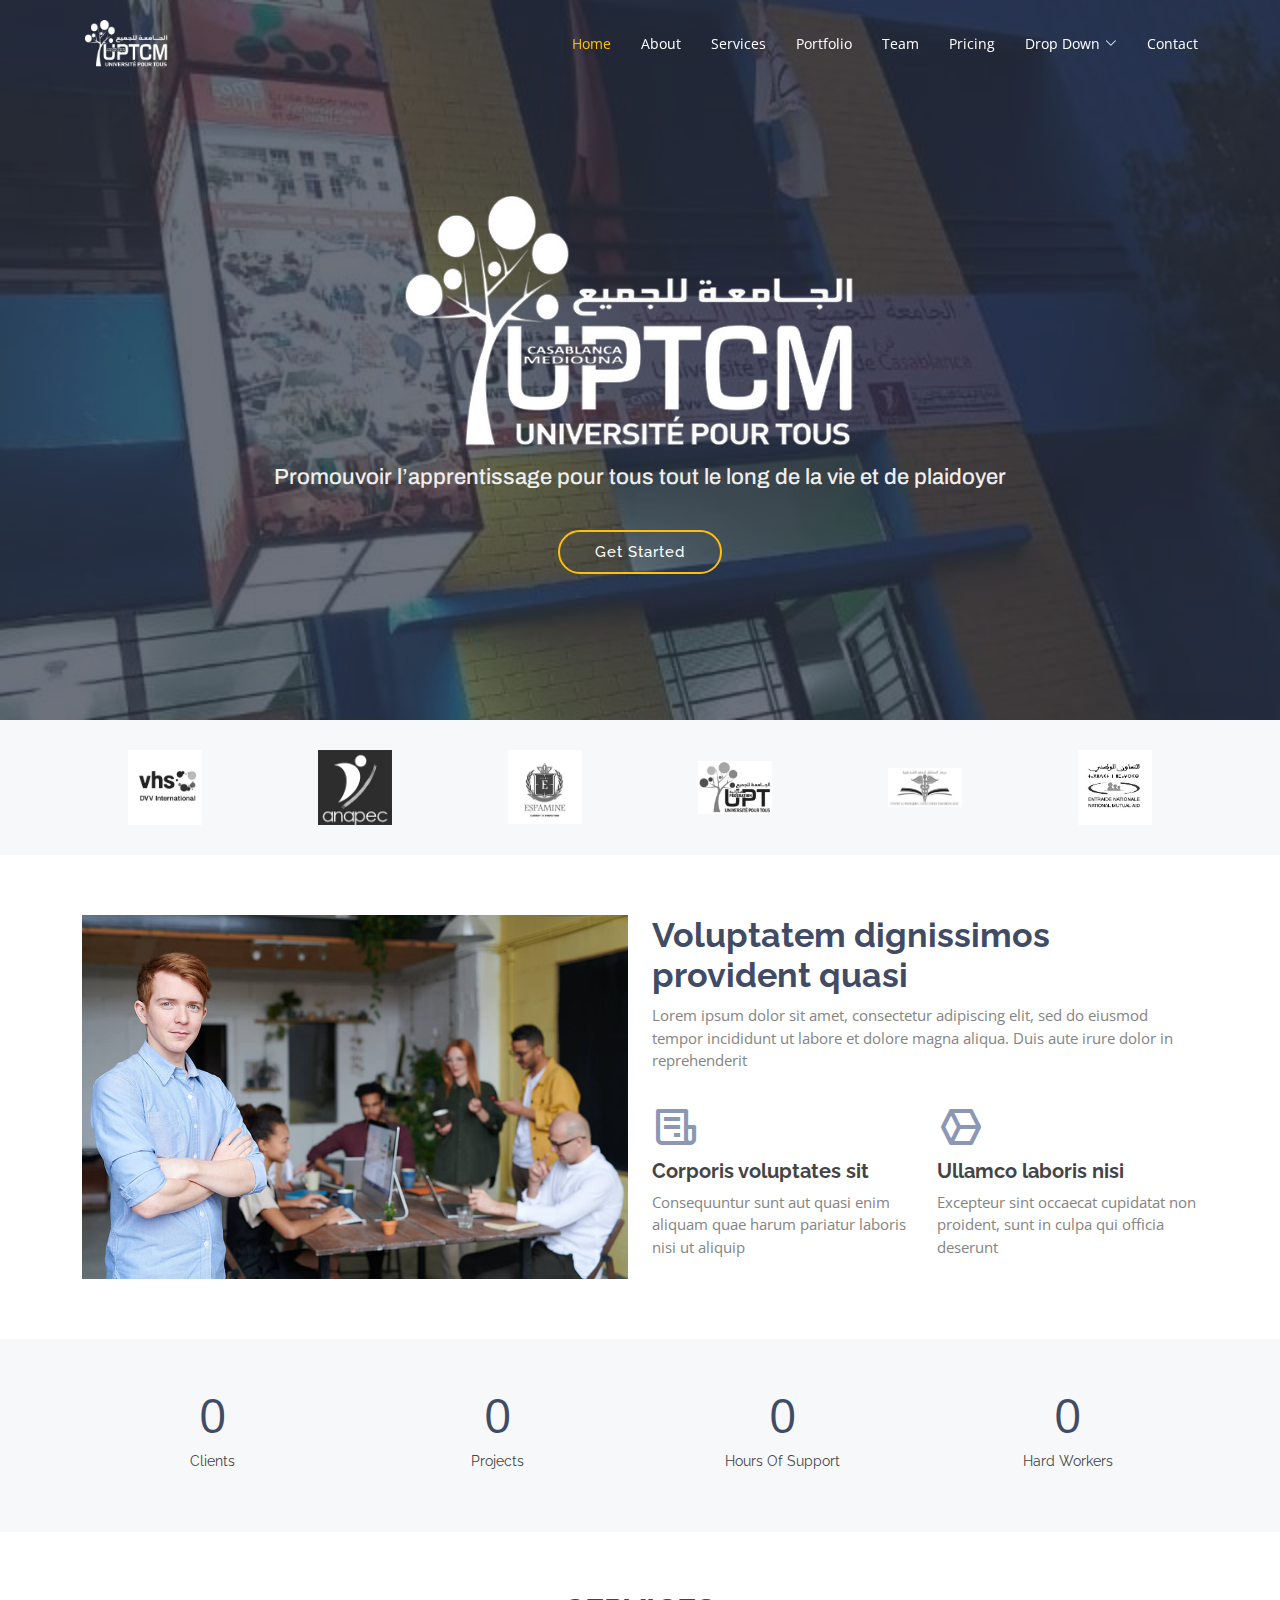
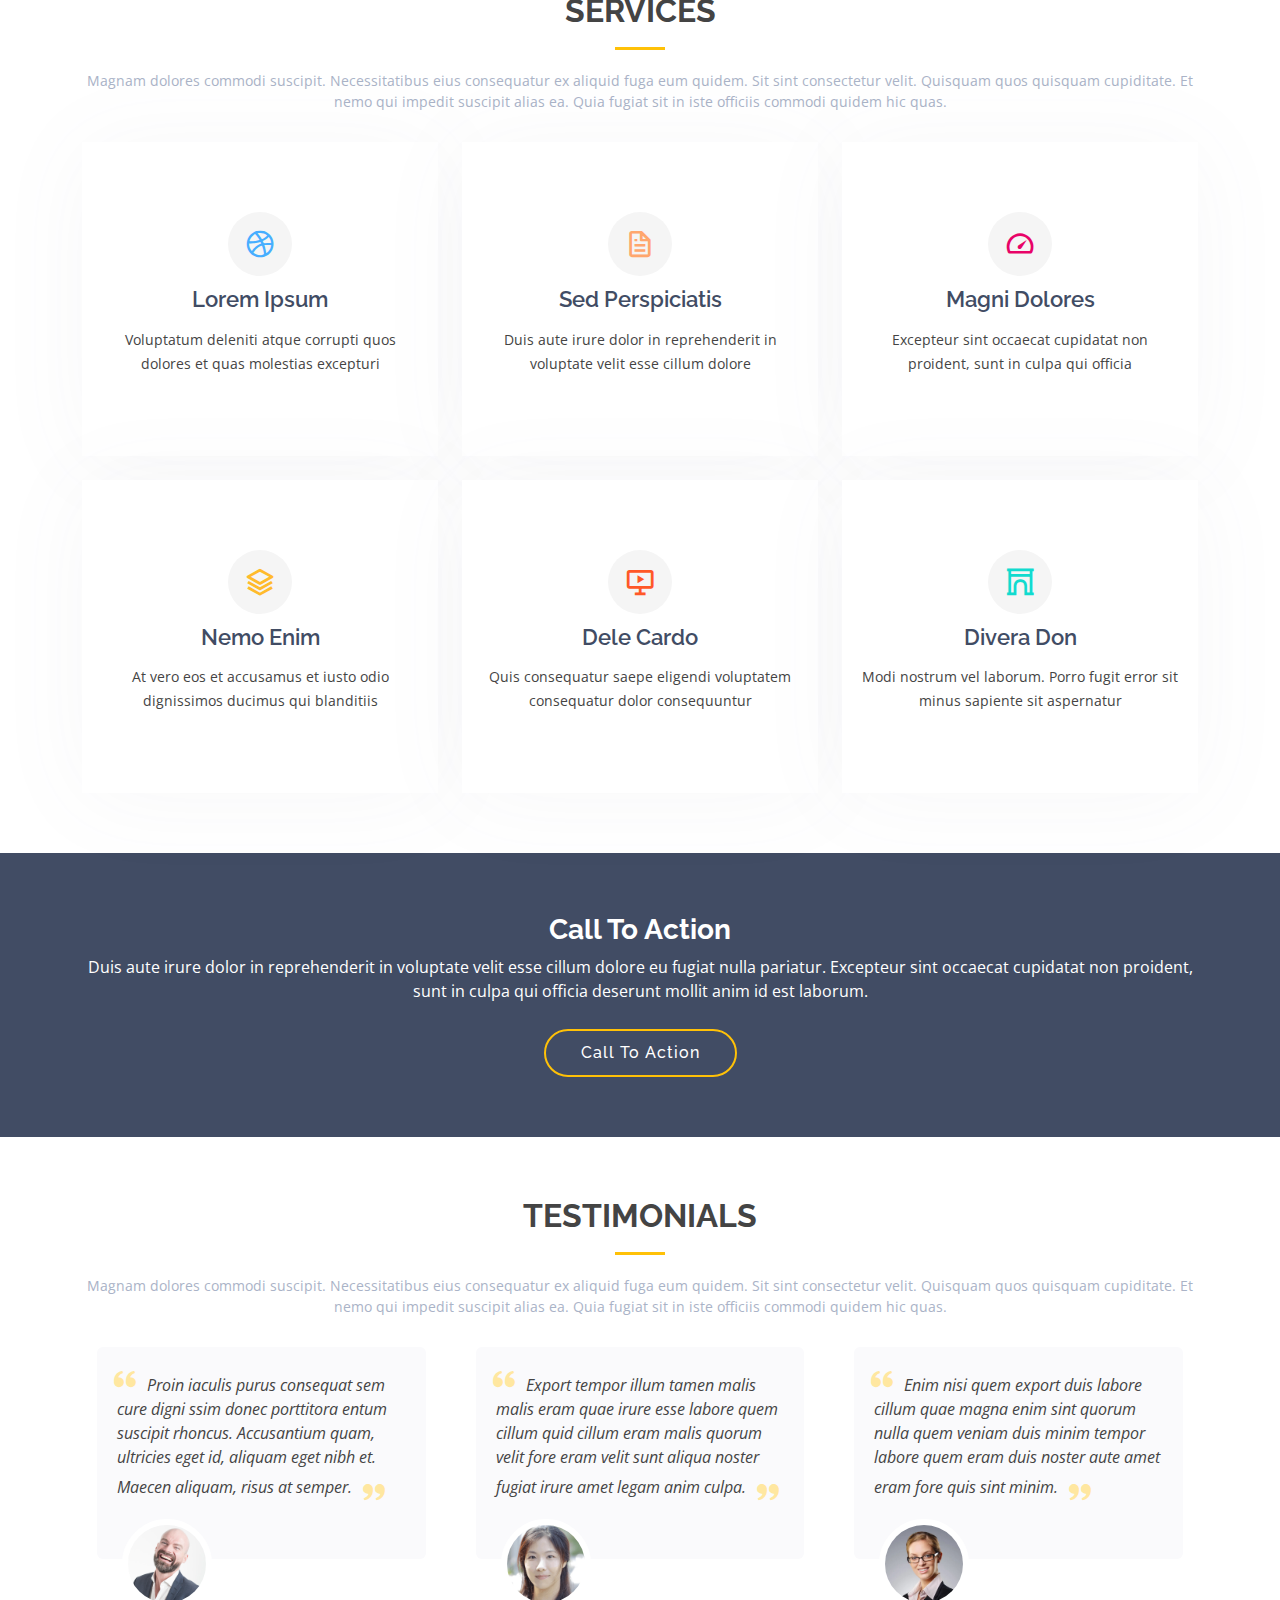
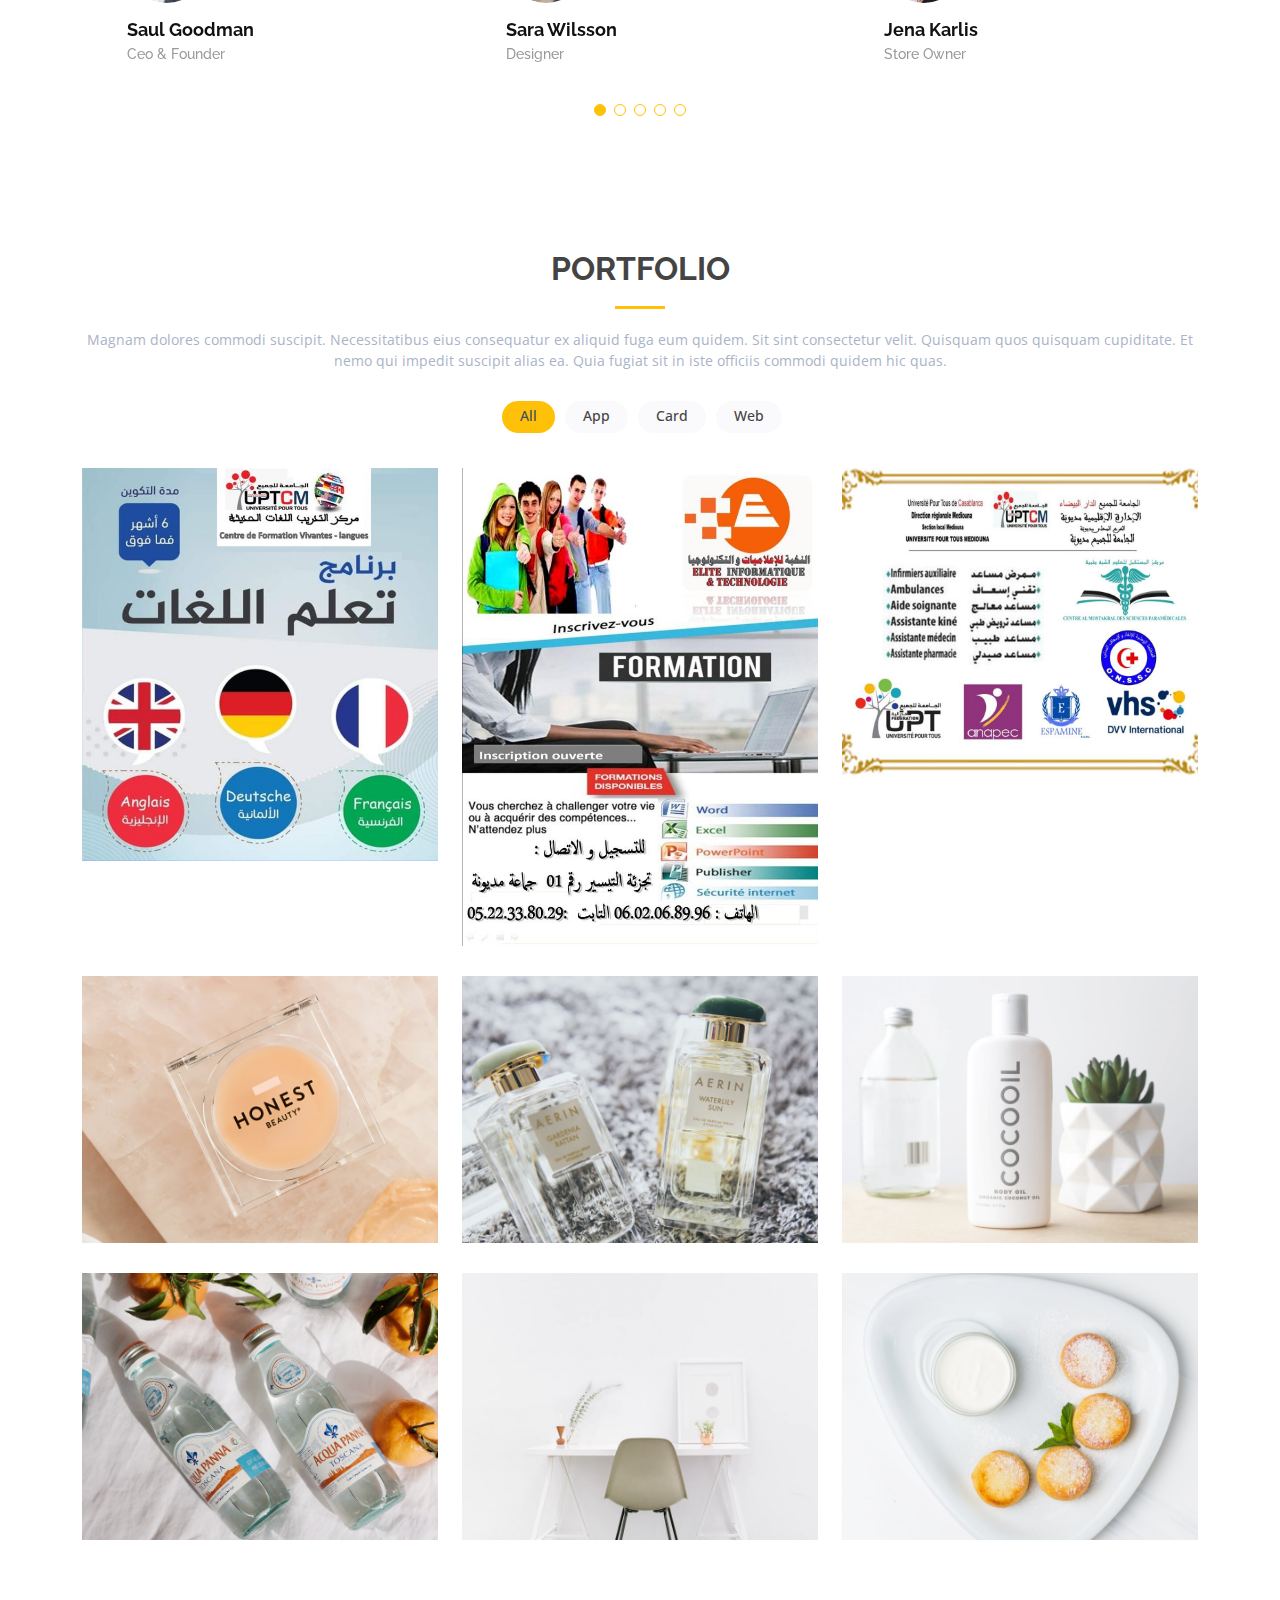
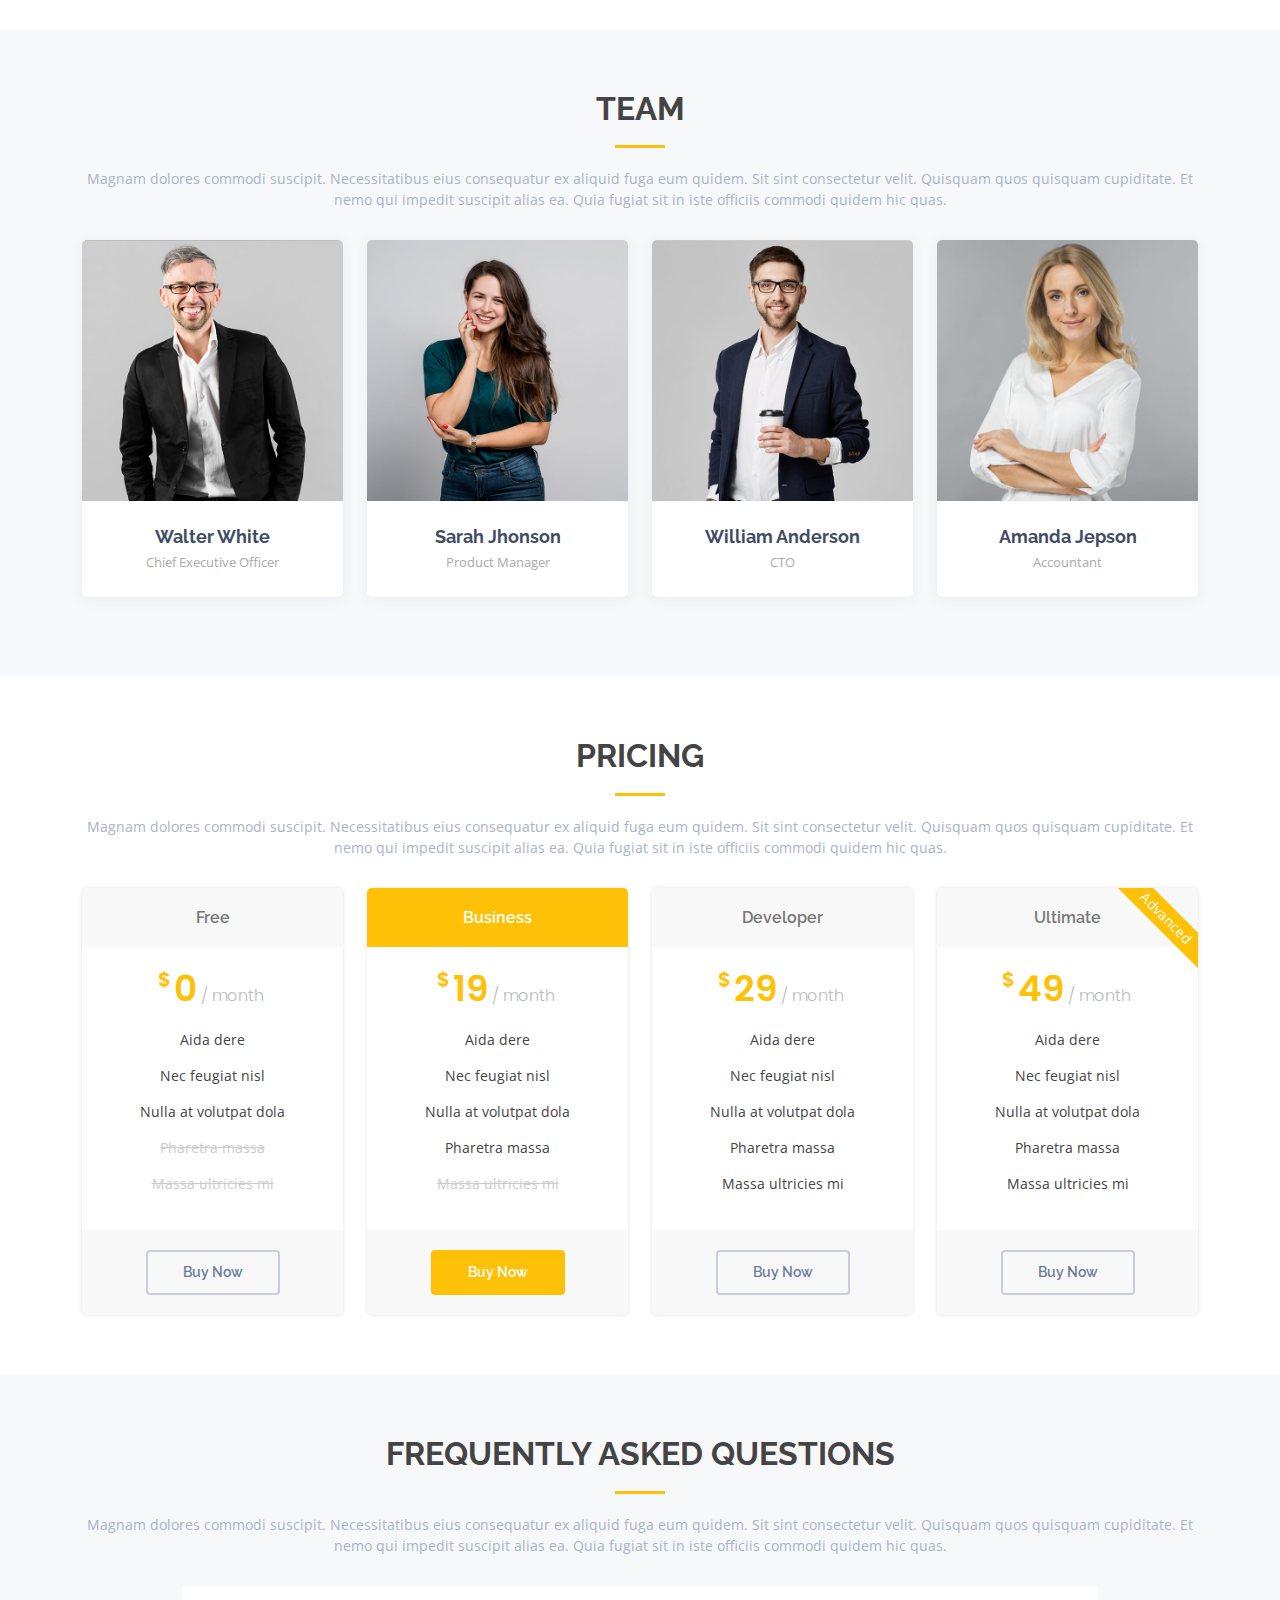
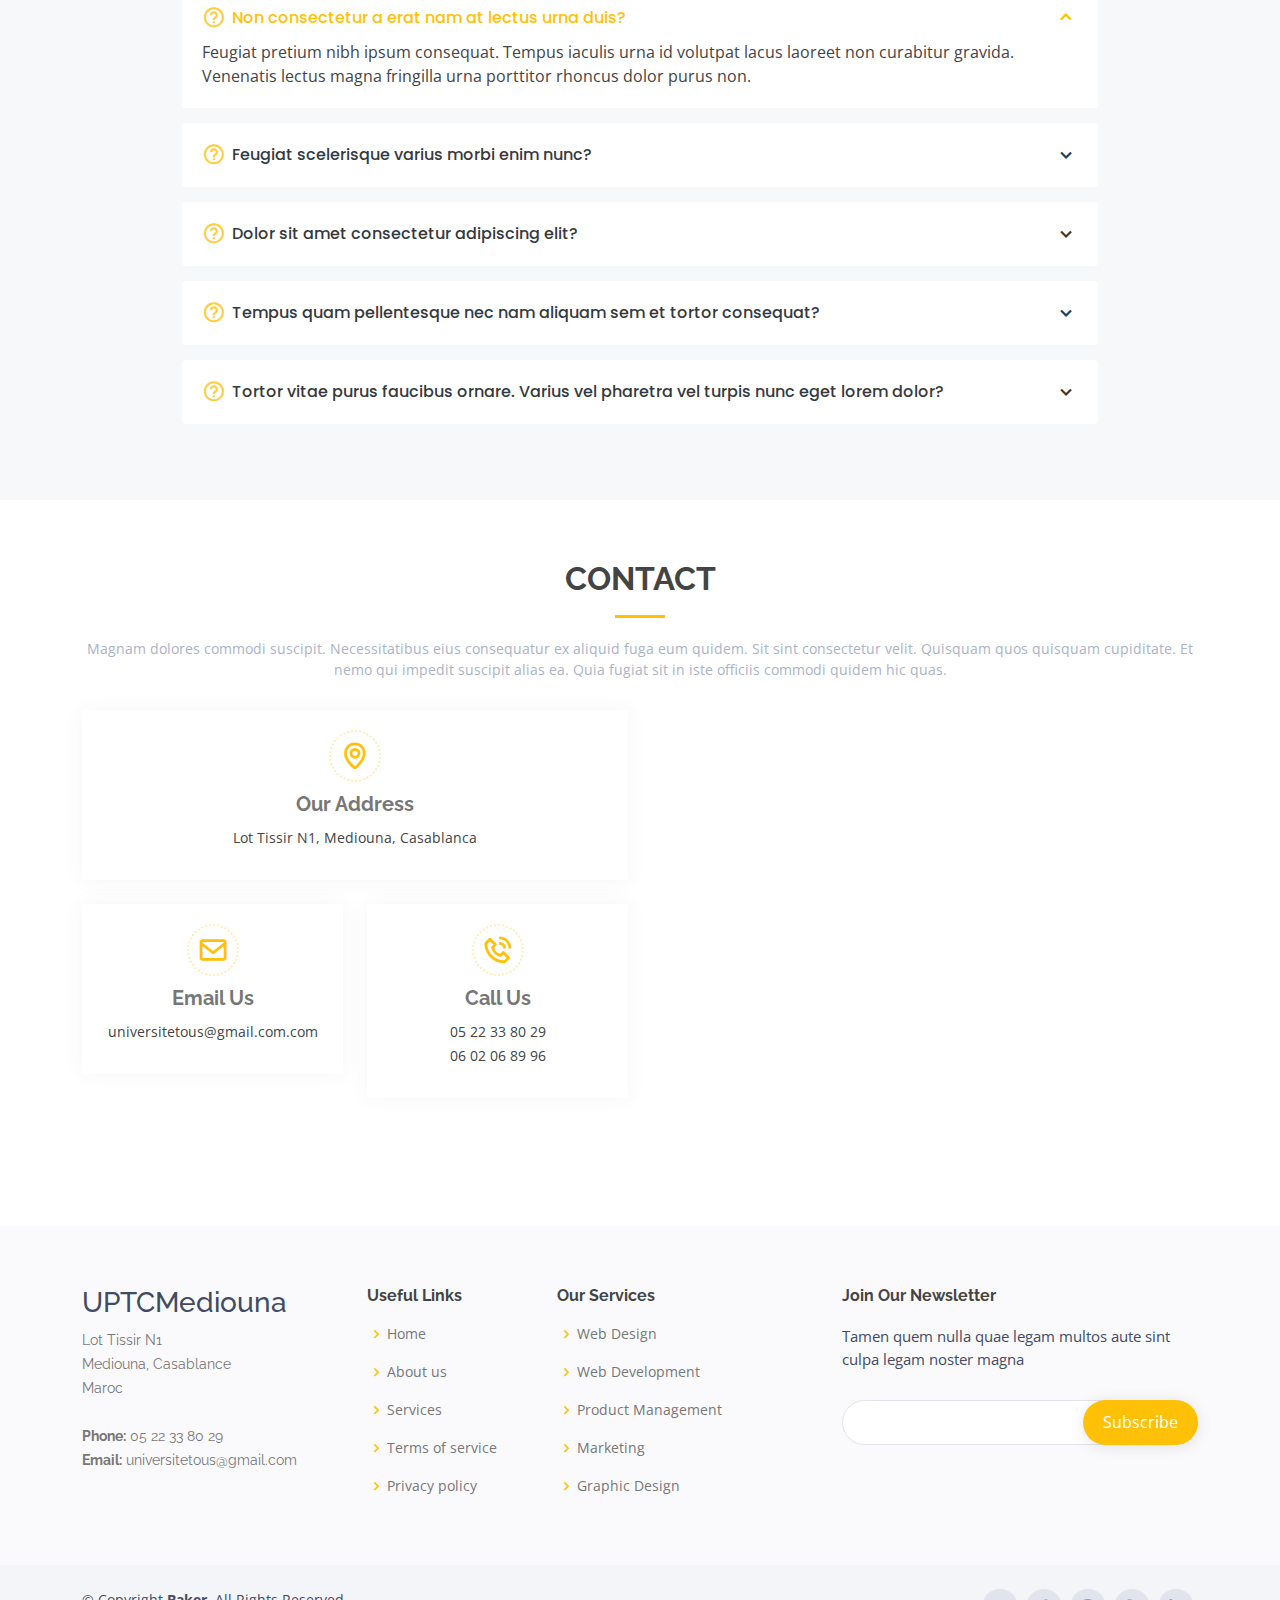
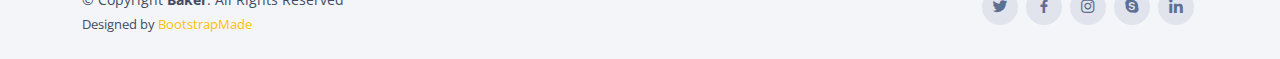
==== index.html @ cfd89646 "first commit" ====
<!DOCTYPE html>
<html lang="en">

<head>
  <meta charset="utf-8">
  <meta content="width=device-width, initial-scale=1.0" name="viewport">

  <title>Baker Bootstrap Template - Index</title>
  <meta content="" name="description">
  <meta content="" name="keywords">

  <!-- Favicons -->
  <link href="assets/img/favicon.png" rel="icon">
  <link href="assets/img/apple-touch-icon.png" rel="apple-touch-icon">

  <!-- Google Fonts -->
  <link href="https://fonts.googleapis.com/css?family=Open+Sans:300,300i,400,400i,600,600i,700,700i|Raleway:300,300i,400,400i,500,500i,600,600i,700,700i|Poppins:300,300i,400,400i,500,500i,600,600i,700,700i" rel="stylesheet">
  <link rel="preconnect" href="https://fonts.googleapis.com">
  <link rel="preconnect" href="https://fonts.gstatic.com" crossorigin>
  <link href="https://fonts.googleapis.com/css2?family=Archivo:ital,wght@0,100..900;1,100..900&family=Bruno+Ace&family=Cairo:wght@200..1000&display=swap" rel="stylesheet">
  <!-- Vendor CSS Files -->
  <link href="assets/vendor/bootstrap/css/bootstrap.min.css" rel="stylesheet">
  <link href="assets/vendor/bootstrap-icons/bootstrap-icons.css" rel="stylesheet">
  <link href="assets/vendor/boxicons/css/boxicons.min.css" rel="stylesheet">
  <link href="assets/vendor/glightbox/css/glightbox.min.css" rel="stylesheet">
  <link href="assets/vendor/swiper/swiper-bundle.min.css" rel="stylesheet">

  <!-- Template Main CSS File -->
  <link href="assets/css/style.css" rel="stylesheet">

  <!-- =======================================================
  * Template Name: Baker
  * Template URL: https://bootstrapmade.com/baker-free-onepage-bootstrap-theme/
  * Updated: Mar 17 2024 with Bootstrap v5.3.3
  * Author: BootstrapMade.com
  * License: https://bootstrapmade.com/license/
  ======================================================== -->
</head>

<body>

  <!-- ======= Header ======= -->
  <header id="header" class="fixed-top header-transparent">
    <div class="container d-flex align-items-center justify-content-between">

      <a class="" href="index.html"><img class="logo1" src="assets/img/uptclogo2.png" alt=""></a>
      <!-- Uncomment below if you prefer to use an image logo -->
      <!-- <a href="index.html" class="logo"><img src="assets/img/logo.png" alt="" class="img-fluid"></a>-->

      <nav id="navbar" class="navbar">
        <ul>
          <li><a class="nav-link scrollto active" href="#hero">Home</a></li>
          <li><a class="nav-link scrollto" href="#about">About</a></li>
          <li><a class="nav-link scrollto" href="#services">Services</a></li>
          <li><a class="nav-link scrollto " href="#portfolio">Portfolio</a></li>
          <li><a class="nav-link scrollto" href="#team">Team</a></li>
          <li><a class="nav-link scrollto" href="#pricing">Pricing</a></li>
          <li class="dropdown"><a href="#"><span>Drop Down</span> <i class="bi bi-chevron-down"></i></a>
            <ul>
              <li><a href="#">Drop Down 1</a></li>
              <li class="dropdown"><a href="#"><span>Deep Drop Down</span> <i class="bi bi-chevron-right"></i></a>
                <ul>
                  <li><a href="#">Deep Drop Down 1</a></li>
                  <li><a href="#">Deep Drop Down 2</a></li>
                  <li><a href="#">Deep Drop Down 3</a></li>
                  <li><a href="#">Deep Drop Down 4</a></li>
                  <li><a href="#">Deep Drop Down 5</a></li>
                </ul>
              </li>
              <li><a href="#">Drop Down 2</a></li>
              <li><a href="#">Drop Down 3</a></li>
              <li><a href="#">Drop Down 4</a></li>
            </ul>
          </li>
          <li><a class="nav-link scrollto" href="#contact">Contact</a></li>
        </ul>
        <i class="bi bi-list mobile-nav-toggle"></i>
      </nav><!-- .navbar -->

    </div>
  </header><!-- End Header -->

  <!-- ======= Hero Section ======= -->
  <section id="hero" class="d-flex align-items-center justify-content-center">
    <div class="container position-relative">
      <!-- <h1>Université pour tous Casablanca-Mediouna</h1> -->
      <img class="logo2" src="assets/img/uptclogo2.png" alt="">
      <h2>Promouvoir l’apprentissage pour tous tout le long de la vie et de plaidoyer</h2>
      <a href="#about" class="btn-get-started scrollto">Get Started</a>
    </div>
  </section><!-- End Hero -->

  <main id="main">

    <!-- ======= Clients Section ======= -->
    <section id="clients" class="clients section-bg">
      <div class="container">

        <div class="row">

          <div class="col-lg-2 col-md-4 col-6 d-flex align-items-center justify-content-center">
            <img src="assets/img/client1.jpeg" class="img-fluid" alt="">
          </div>

          <div class="col-lg-2 col-md-4 col-6 d-flex align-items-center justify-content-center">
            <img src="assets/img/anapecpng.png" class="img-fluid" alt="">
          </div>

          <div class="col-lg-2 col-md-4 col-6 d-flex align-items-center justify-content-center">
            <img src="assets/img/espamine.jpg" class="img-fluid" alt="">
          </div>

          <div class="col-lg-2 col-md-4 col-6 d-flex align-items-center justify-content-center">
            <img src="assets/img/upt.png" class="img-fluid" alt="">
          </div>

          <div class="col-lg-2 col-md-4 col-6 d-flex align-items-center justify-content-center">
            <img src="assets/img/ecole.png" class="img-fluid" alt="">
          </div>

          <div class="col-lg-2 col-md-4 col-6 d-flex align-items-center justify-content-center">
            <img src="assets/img/entraide.jpeg" class="img-fluid" alt="">
          </div>

        </div>

      </div>
    </section><!-- End Clients Section -->

    <!-- ======= About Section ======= -->
    <section id="about" class="about">
      <div class="container">

        <div class="row">
          <div class="col-lg-6">
            <img src="assets/img/about.jpg" class="img-fluid" alt="">
          </div>
          <div class="col-lg-6 pt-4 pt-lg-0">
            <h3>Voluptatem dignissimos provident quasi</h3>
            <p>
              Lorem ipsum dolor sit amet, consectetur adipiscing elit, sed do eiusmod tempor incididunt ut labore et dolore magna aliqua. Duis aute irure dolor in reprehenderit
            </p>
            <div class="row">
              <div class="col-md-6">
                <i class="bx bx-receipt"></i>
                <h4>Corporis voluptates sit</h4>
                <p>Consequuntur sunt aut quasi enim aliquam quae harum pariatur laboris nisi ut aliquip</p>
              </div>
              <div class="col-md-6">
                <i class="bx bx-cube-alt"></i>
                <h4>Ullamco laboris nisi</h4>
                <p>Excepteur sint occaecat cupidatat non proident, sunt in culpa qui officia deserunt</p>
              </div>
            </div>
          </div>
        </div>

      </div>
    </section><!-- End About Section -->

    <!-- ======= Counts Section ======= -->
    <section id="counts" class="counts section-bg">
      <div class="container">

        <div class="row counters">

          <div class="col-lg-3 col-6 text-center">
            <span data-purecounter-start="0" data-purecounter-end="232" data-purecounter-duration="1" class="purecounter"></span>
            <p>Clients</p>
          </div>

          <div class="col-lg-3 col-6 text-center">
            <span data-purecounter-start="0" data-purecounter-end="521" data-purecounter-duration="1" class="purecounter"></span>
            <p>Projects</p>
          </div>

          <div class="col-lg-3 col-6 text-center">
            <span data-purecounter-start="0" data-purecounter-end="1463" data-purecounter-duration="1" class="purecounter"></span>
            <p>Hours Of Support</p>
          </div>

          <div class="col-lg-3 col-6 text-center">
            <span data-purecounter-start="0" data-purecounter-end="15" data-purecounter-duration="1" class="purecounter"></span>
            <p>Hard Workers</p>
          </div>

        </div>

      </div>
    </section><!-- End Counts Section -->

    <!-- ======= Services Section ======= -->
    <section id="services" class="services">
      <div class="container">

        <div class="section-title">
          <h2>Services</h2>
          <p>Magnam dolores commodi suscipit. Necessitatibus eius consequatur ex aliquid fuga eum quidem. Sit sint consectetur velit. Quisquam quos quisquam cupiditate. Et nemo qui impedit suscipit alias ea. Quia fugiat sit in iste officiis commodi quidem hic quas.</p>
        </div>

        <div class="row">

          <div class="col-lg-4 col-md-6 d-flex align-items-stretch" data-aos="zoom-in" data-aos-delay="100">
            <div class="icon-box iconbox-blue">
              <div class="icon">
                <i class="bx bxl-dribbble"></i>
              </div>
              <h4><a href="">Lorem Ipsum</a></h4>
              <p>Voluptatum deleniti atque corrupti quos dolores et quas molestias excepturi</p>
            </div>
          </div>

          <div class="col-lg-4 col-md-6 d-flex align-items-stretch mt-4 mt-md-0" data-aos="zoom-in" data-aos-delay="200">
            <div class="icon-box iconbox-orange ">
              <div class="icon">
                <i class="bx bx-file"></i>
              </div>
              <h4><a href="">Sed Perspiciatis</a></h4>
              <p>Duis aute irure dolor in reprehenderit in voluptate velit esse cillum dolore</p>
            </div>
          </div>

          <div class="col-lg-4 col-md-6 d-flex align-items-stretch mt-4 mt-lg-0" data-aos="zoom-in" data-aos-delay="300">
            <div class="icon-box iconbox-pink">
              <div class="icon">
                <i class="bx bx-tachometer"></i>
              </div>
              <h4><a href="">Magni Dolores</a></h4>
              <p>Excepteur sint occaecat cupidatat non proident, sunt in culpa qui officia</p>
            </div>
          </div>

          <div class="col-lg-4 col-md-6 d-flex align-items-stretch mt-4" data-aos="zoom-in" data-aos-delay="100">
            <div class="icon-box iconbox-yellow">
              <div class="icon">
                <i class="bx bx-layer"></i>
              </div>
              <h4><a href="">Nemo Enim</a></h4>
              <p>At vero eos et accusamus et iusto odio dignissimos ducimus qui blanditiis</p>
            </div>
          </div>

          <div class="col-lg-4 col-md-6 d-flex align-items-stretch mt-4" data-aos="zoom-in" data-aos-delay="200">
            <div class="icon-box iconbox-red">
              <div class="icon">
                <i class="bx bx-slideshow"></i>
              </div>
              <h4><a href="">Dele Cardo</a></h4>
              <p>Quis consequatur saepe eligendi voluptatem consequatur dolor consequuntur</p>
            </div>
          </div>

          <div class="col-lg-4 col-md-6 d-flex align-items-stretch mt-4" data-aos="zoom-in" data-aos-delay="300">
            <div class="icon-box iconbox-teal">
              <div class="icon">
                <i class="bx bx-arch"></i>
              </div>
              <h4><a href="">Divera Don</a></h4>
              <p>Modi nostrum vel laborum. Porro fugit error sit minus sapiente sit aspernatur</p>
            </div>
          </div>

        </div>

      </div>
    </section><!-- End Services Section -->

    <!-- ======= Cta Section ======= -->
    <section id="cta" class="cta">
      <div class="container">

        <div class="text-center">
          <h3>Call To Action</h3>
          <p> Duis aute irure dolor in reprehenderit in voluptate velit esse cillum dolore eu fugiat nulla pariatur. Excepteur sint occaecat cupidatat non proident, sunt in culpa qui officia deserunt mollit anim id est laborum.</p>
          <a class="cta-btn" href="#">Call To Action</a>
        </div>

      </div>
    </section><!-- End Cta Section -->

    <!-- ======= Testimonials Section ======= -->
    <section id="testimonials" class="testimonials">
      <div class="container">

        <div class="section-title">
          <h2>Testimonials</h2>
          <p>Magnam dolores commodi suscipit. Necessitatibus eius consequatur ex aliquid fuga eum quidem. Sit sint consectetur velit. Quisquam quos quisquam cupiditate. Et nemo qui impedit suscipit alias ea. Quia fugiat sit in iste officiis commodi quidem hic quas.</p>
        </div>

        <div class="testimonials-slider swiper" data-aos="fade-up" data-aos-delay="100">
          <div class="swiper-wrapper">

            <div class="swiper-slide">
              <div class="testimonial-item">
                <p>
                  <i class="bx bxs-quote-alt-left quote-icon-left"></i>
                  Proin iaculis purus consequat sem cure digni ssim donec porttitora entum suscipit rhoncus. Accusantium quam, ultricies eget id, aliquam eget nibh et. Maecen aliquam, risus at semper.
                  <i class="bx bxs-quote-alt-right quote-icon-right"></i>
                </p>
                <img src="assets/img/testimonials/testimonials-1.jpg" class="testimonial-img" alt="">
                <h3>Saul Goodman</h3>
                <h4>Ceo &amp; Founder</h4>
              </div>
            </div><!-- End testimonial item -->

            <div class="swiper-slide">
              <div class="testimonial-item">
                <p>
                  <i class="bx bxs-quote-alt-left quote-icon-left"></i>
                  Export tempor illum tamen malis malis eram quae irure esse labore quem cillum quid cillum eram malis quorum velit fore eram velit sunt aliqua noster fugiat irure amet legam anim culpa.
                  <i class="bx bxs-quote-alt-right quote-icon-right"></i>
                </p>
                <img src="assets/img/testimonials/testimonials-2.jpg" class="testimonial-img" alt="">
                <h3>Sara Wilsson</h3>
                <h4>Designer</h4>
              </div>
            </div><!-- End testimonial item -->

            <div class="swiper-slide">
              <div class="testimonial-item">
                <p>
                  <i class="bx bxs-quote-alt-left quote-icon-left"></i>
                  Enim nisi quem export duis labore cillum quae magna enim sint quorum nulla quem veniam duis minim tempor labore quem eram duis noster aute amet eram fore quis sint minim.
                  <i class="bx bxs-quote-alt-right quote-icon-right"></i>
                </p>
                <img src="assets/img/testimonials/testimonials-3.jpg" class="testimonial-img" alt="">
                <h3>Jena Karlis</h3>
                <h4>Store Owner</h4>
              </div>
            </div><!-- End testimonial item -->

            <div class="swiper-slide">
              <div class="testimonial-item">
                <p>
                  <i class="bx bxs-quote-alt-left quote-icon-left"></i>
                  Fugiat enim eram quae cillum dolore dolor amet nulla culpa multos export minim fugiat minim velit minim dolor enim duis veniam ipsum anim magna sunt elit fore quem dolore labore illum veniam.
                  <i class="bx bxs-quote-alt-right quote-icon-right"></i>
                </p>
                <img src="assets/img/testimonials/testimonials-4.jpg" class="testimonial-img" alt="">
                <h3>Matt Brandon</h3>
                <h4>Freelancer</h4>
              </div>
            </div><!-- End testimonial item -->

            <div class="swiper-slide">
              <div class="testimonial-item">
                <p>
                  <i class="bx bxs-quote-alt-left quote-icon-left"></i>
                  Quis quorum aliqua sint quem legam fore sunt eram irure aliqua veniam tempor noster veniam enim culpa labore duis sunt culpa nulla illum cillum fugiat legam esse veniam culpa fore nisi cillum quid.
                  <i class="bx bxs-quote-alt-right quote-icon-right"></i>
                </p>
                <img src="assets/img/testimonials/testimonials-5.jpg" class="testimonial-img" alt="">
                <h3>John Larson</h3>
                <h4>Entrepreneur</h4>
              </div>
            </div><!-- End testimonial item -->

          </div>
          <div class="swiper-pagination"></div>
        </div>

      </div>
    </section><!-- End Testimonials Section -->

    <!-- ======= Portfolio Section ======= -->
    <section id="portfolio" class="portfolio">
      <div class="container">

        <div class="section-title">
          <h2>Portfolio</h2>
          <p>Magnam dolores commodi suscipit. Necessitatibus eius consequatur ex aliquid fuga eum quidem. Sit sint consectetur velit. Quisquam quos quisquam cupiditate. Et nemo qui impedit suscipit alias ea. Quia fugiat sit in iste officiis commodi quidem hic quas.</p>
        </div>

        <div class="row">
          <div class="col-lg-12 d-flex justify-content-center">
            <ul id="portfolio-flters">
              <li data-filter="*" class="filter-active">All</li>
              <li data-filter=".filter-app">App</li>
              <li data-filter=".filter-card">Card</li>
              <li data-filter=".filter-web">Web</li>
            </ul>
          </div>
        </div>

        <div class="row portfolio-container">

          <div class="col-lg-4 col-md-6 portfolio-item filter-app">
            <img src="assets/img/langues.jpg" class="img-fluid" alt="">
            <div class="portfolio-info">
              <h4>برنامج تعلم اللغات</h4>
              <p>برنامج تعلم اللغات</p>
              <a href="assets/img/langues.jpg" data-gallery="portfolioGallery" class="portfolio-lightbox preview-link" title="App 1"><i class="bx bx-plus"></i></a>
              <a href="portfolio-details.html" data-gallery="portfolioDetailsGallery" data-glightbox="type: external" class="portfolio-details-lightbox details-link" title="Portfolio Details"><i class="bx bx-link"></i></a>
            </div>
          </div>

          <div class="col-lg-4 col-md-6 portfolio-item filter-web">
            <img src="assets/img/info.jpg" class="img-fluid" alt="">
            <div class="portfolio-info">
              <h4>FORMATION EN BUREATIQUE</h4>
              <p>FORMATION EN BUREATIQUE</p>
              <a href="assets/img/info.jpg" data-gallery="portfolioGallery" class="portfolio-lightbox preview-link" title="Web 3"><i class="bx bx-plus"></i></a>
              <a href="portfolio-details.html" data-gallery="portfolioDetailsGallery" data-glightbox="type: external" class="portfolio-details-lightbox details-link" title="Portfolio Details"><i class="bx bx-link"></i></a>
            </div>
          </div>

          <div class="col-lg-4 col-md-6 portfolio-item filter-app">
            <img src="assets/img/sante.jpg" class="img-fluid" alt="">
            <div class="portfolio-info">
              <h4>دورات في مهن الصحة</h4>
              <p>دورات في مهن الصحة</p>
              <a href="assets/img/sante.jpg" data-gallery="portfolioGallery" class="portfolio-lightbox preview-link" title="App 2"><i class="bx bx-plus"></i></a>
              <a href="portfolio-details.html" data-gallery="portfolioDetailsGallery" data-glightbox="type: external" class="portfolio-details-lightbox details-link" title="Portfolio Details"><i class="bx bx-link"></i></a>
            </div>
          </div>

          <div class="col-lg-4 col-md-6 portfolio-item filter-card">
            <img src="assets/img/portfolio/portfolio-4.jpg" class="img-fluid" alt="">
            <div class="portfolio-info">
              <h4>Card 2</h4>
              <p>Card</p>
              <a href="assets/img/portfolio/portfolio-4.jpg" data-gallery="portfolioGallery" class="portfolio-lightbox preview-link" title="Card 2"><i class="bx bx-plus"></i></a>
              <a href="portfolio-details.html" data-gallery="portfolioDetailsGallery" data-glightbox="type: external" class="portfolio-details-lightbox details-link" title="Portfolio Details"><i class="bx bx-link"></i></a>
            </div>
          </div>

          <div class="col-lg-4 col-md-6 portfolio-item filter-web">
            <img src="assets/img/portfolio/portfolio-5.jpg" class="img-fluid" alt="">
            <div class="portfolio-info">
              <h4>Web 2</h4>
              <p>Web</p>
              <a href="assets/img/portfolio/portfolio-5.jpg" data-gallery="portfolioGallery" class="portfolio-lightbox preview-link" title="Web 2"><i class="bx bx-plus"></i></a>
              <a href="portfolio-details.html" data-gallery="portfolioDetailsGallery" data-glightbox="type: external" class="portfolio-details-lightbox details-link" title="Portfolio Details"><i class="bx bx-link"></i></a>
            </div>
          </div>

          <div class="col-lg-4 col-md-6 portfolio-item filter-app">
            <img src="assets/img/portfolio/portfolio-6.jpg" class="img-fluid" alt="">
            <div class="portfolio-info">
              <h4>App 3</h4>
              <p>App</p>
              <a href="assets/img/portfolio/portfolio-6.jpg" data-gallery="portfolioGallery" class="portfolio-lightbox preview-link" title="App 3"><i class="bx bx-plus"></i></a>
              <a href="portfolio-details.html" data-gallery="portfolioDetailsGallery" data-glightbox="type: external" class="portfolio-details-lightbox details-link" title="Portfolio Details"><i class="bx bx-link"></i></a>
            </div>
          </div>

          <div class="col-lg-4 col-md-6 portfolio-item filter-card">
            <img src="assets/img/portfolio/portfolio-7.jpg" class="img-fluid" alt="">
            <div class="portfolio-info">
              <h4>Card 1</h4>
              <p>Card</p>
              <a href="assets/img/portfolio/portfolio-7.jpg" data-gallery="portfolioGallery" class="portfolio-lightbox preview-link" title="Card 1"><i class="bx bx-plus"></i></a>
              <a href="portfolio-details.html" data-gallery="portfolioDetailsGallery" data-glightbox="type: external" class="portfolio-details-lightbox details-link" title="Portfolio Details"><i class="bx bx-link"></i></a>
            </div>
          </div>

          <div class="col-lg-4 col-md-6 portfolio-item filter-card">
            <img src="assets/img/portfolio/portfolio-8.jpg" class="img-fluid" alt="">
            <div class="portfolio-info">
              <h4>Card 3</h4>
              <p>Card</p>
              <a href="assets/img/portfolio/portfolio-8.jpg" data-gallery="portfolioGallery" class="portfolio-lightbox preview-link" title="Card 3"><i class="bx bx-plus"></i></a>
              <a href="portfolio-details.html" data-gallery="portfolioDetailsGallery" data-glightbox="type: external" class="portfolio-details-lightbox details-link" title="Portfolio Details"><i class="bx bx-link"></i></a>
            </div>
          </div>

          <div class="col-lg-4 col-md-6 portfolio-item filter-web">
            <img src="assets/img/portfolio/portfolio-9.jpg" class="img-fluid" alt="">
            <div class="portfolio-info">
              <h4>Web 3</h4>
              <p>Web</p>
              <a href="assets/img/portfolio/portfolio-9.jpg" data-gallery="portfolioGallery" class="portfolio-lightbox preview-link" title="Web 3"><i class="bx bx-plus"></i></a>
              <a href="portfolio-details.html" data-gallery="portfolioDetailsGallery" data-glightbox="type: external" class="portfolio-details-lightbox details-link" title="Portfolio Details"><i class="bx bx-link"></i></a>
            </div>
          </div>

        </div>

      </div>
    </section><!-- End Portfolio Section -->

    <!-- ======= Team Section ======= -->
    <section id="team" class="team section-bg">
      <div class="container">

        <div class="section-title">
          <h2>Team</h2>
          <p>Magnam dolores commodi suscipit. Necessitatibus eius consequatur ex aliquid fuga eum quidem. Sit sint consectetur velit. Quisquam quos quisquam cupiditate. Et nemo qui impedit suscipit alias ea. Quia fugiat sit in iste officiis commodi quidem hic quas.</p>
        </div>

        <div class="row">

          <div class="col-lg-3 col-md-6 d-flex align-items-stretch">
            <div class="member">
              <div class="member-img">
                <img src="assets/img/team/team-1.jpg" class="img-fluid" alt="">
                <div class="social">
                  <a href=""><i class="bi bi-twitter"></i></a>
                  <a href=""><i class="bi bi-facebook"></i></a>
                  <a href=""><i class="bi bi-instagram"></i></a>
                  <a href=""><i class="bi bi-linkedin"></i></a>
                </div>
              </div>
              <div class="member-info">
                <h4>Walter White</h4>
                <span>Chief Executive Officer</span>
              </div>
            </div>
          </div>

          <div class="col-lg-3 col-md-6 d-flex align-items-stretch">
            <div class="member">
              <div class="member-img">
                <img src="assets/img/team/team-2.jpg" class="img-fluid" alt="">
                <div class="social">
                  <a href=""><i class="bi bi-twitter"></i></a>
                  <a href=""><i class="bi bi-facebook"></i></a>
                  <a href=""><i class="bi bi-instagram"></i></a>
                  <a href=""><i class="bi bi-linkedin"></i></a>
                </div>
              </div>
              <div class="member-info">
                <h4>Sarah Jhonson</h4>
                <span>Product Manager</span>
              </div>
            </div>
          </div>

          <div class="col-lg-3 col-md-6 d-flex align-items-stretch">
            <div class="member">
              <div class="member-img">
                <img src="assets/img/team/team-3.jpg" class="img-fluid" alt="">
                <div class="social">
                  <a href=""><i class="bi bi-twitter"></i></a>
                  <a href=""><i class="bi bi-facebook"></i></a>
                  <a href=""><i class="bi bi-instagram"></i></a>
                  <a href=""><i class="bi bi-linkedin"></i></a>
                </div>
              </div>
              <div class="member-info">
                <h4>William Anderson</h4>
                <span>CTO</span>
              </div>
            </div>
          </div>

          <div class="col-lg-3 col-md-6 d-flex align-items-stretch">
            <div class="member">
              <div class="member-img">
                <img src="assets/img/team/team-4.jpg" class="img-fluid" alt="">
                <div class="social">
                  <a href=""><i class="bi bi-twitter"></i></a>
                  <a href=""><i class="bi bi-facebook"></i></a>
                  <a href=""><i class="bi bi-instagram"></i></a>
                  <a href=""><i class="bi bi-linkedin"></i></a>
                </div>
              </div>
              <div class="member-info">
                <h4>Amanda Jepson</h4>
                <span>Accountant</span>
              </div>
            </div>
          </div>

        </div>

      </div>
    </section><!-- End Team Section -->

    <!-- ======= Pricing Section ======= -->
    <section id="pricing" class="pricing">
      <div class="container">

        <div class="section-title">
          <h2>Pricing</h2>
          <p>Magnam dolores commodi suscipit. Necessitatibus eius consequatur ex aliquid fuga eum quidem. Sit sint consectetur velit. Quisquam quos quisquam cupiditate. Et nemo qui impedit suscipit alias ea. Quia fugiat sit in iste officiis commodi quidem hic quas.</p>
        </div>

        <div class="row">

          <div class="col-lg-3 col-md-6">
            <div class="box">
              <h3>Free</h3>
              <h4><sup>$</sup>0<span> / month</span></h4>
              <ul>
                <li>Aida dere</li>
                <li>Nec feugiat nisl</li>
                <li>Nulla at volutpat dola</li>
                <li class="na">Pharetra massa</li>
                <li class="na">Massa ultricies mi</li>
              </ul>
              <div class="btn-wrap">
                <a href="#" class="btn-buy">Buy Now</a>
              </div>
            </div>
          </div>

          <div class="col-lg-3 col-md-6 mt-4 mt-md-0">
            <div class="box featured">
              <h3>Business</h3>
              <h4><sup>$</sup>19<span> / month</span></h4>
              <ul>
                <li>Aida dere</li>
                <li>Nec feugiat nisl</li>
                <li>Nulla at volutpat dola</li>
                <li>Pharetra massa</li>
                <li class="na">Massa ultricies mi</li>
              </ul>
              <div class="btn-wrap">
                <a href="#" class="btn-buy">Buy Now</a>
              </div>
            </div>
          </div>

          <div class="col-lg-3 col-md-6 mt-4 mt-lg-0">
            <div class="box">
              <h3>Developer</h3>
              <h4><sup>$</sup>29<span> / month</span></h4>
              <ul>
                <li>Aida dere</li>
                <li>Nec feugiat nisl</li>
                <li>Nulla at volutpat dola</li>
                <li>Pharetra massa</li>
                <li>Massa ultricies mi</li>
              </ul>
              <div class="btn-wrap">
                <a href="#" class="btn-buy">Buy Now</a>
              </div>
            </div>
          </div>

          <div class="col-lg-3 col-md-6 mt-4 mt-lg-0">
            <div class="box">
              <span class="advanced">Advanced</span>
              <h3>Ultimate</h3>
              <h4><sup>$</sup>49<span> / month</span></h4>
              <ul>
                <li>Aida dere</li>
                <li>Nec feugiat nisl</li>
                <li>Nulla at volutpat dola</li>
                <li>Pharetra massa</li>
                <li>Massa ultricies mi</li>
              </ul>
              <div class="btn-wrap">
                <a href="#" class="btn-buy">Buy Now</a>
              </div>
            </div>
          </div>

        </div>

      </div>
    </section><!-- End Pricing Section -->

    <!-- ======= Frequently Asked Questions Section ======= -->
    <section id="faq" class="faq section-bg">
      <div class="container">

        <div class="section-title">
          <h2>Frequently Asked Questions</h2>
          <p>Magnam dolores commodi suscipit. Necessitatibus eius consequatur ex aliquid fuga eum quidem. Sit sint consectetur velit. Quisquam quos quisquam cupiditate. Et nemo qui impedit suscipit alias ea. Quia fugiat sit in iste officiis commodi quidem hic quas.</p>
        </div>

        <div class="faq-list">
          <ul>
            <li data-aos="fade-up">
              <i class="bx bx-help-circle icon-help"></i> <a data-bs-toggle="collapse" class="collapse" data-bs-target="#faq-list-1">Non consectetur a erat nam at lectus urna duis? <i class="bx bx-chevron-down icon-show"></i><i class="bx bx-chevron-up icon-close"></i></a>
              <div id="faq-list-1" class="collapse show" data-bs-parent=".faq-list">
                <p>
                  Feugiat pretium nibh ipsum consequat. Tempus iaculis urna id volutpat lacus laoreet non curabitur gravida. Venenatis lectus magna fringilla urna porttitor rhoncus dolor purus non.
                </p>
              </div>
            </li>

            <li data-aos="fade-up" data-aos-delay="100">
              <i class="bx bx-help-circle icon-help"></i> <a data-bs-toggle="collapse" data-bs-target="#faq-list-2" class="collapsed">Feugiat scelerisque varius morbi enim nunc? <i class="bx bx-chevron-down icon-show"></i><i class="bx bx-chevron-up icon-close"></i></a>
              <div id="faq-list-2" class="collapse" data-bs-parent=".faq-list">
                <p>
                  Dolor sit amet consectetur adipiscing elit pellentesque habitant morbi. Id interdum velit laoreet id donec ultrices. Fringilla phasellus faucibus scelerisque eleifend donec pretium. Est pellentesque elit ullamcorper dignissim. Mauris ultrices eros in cursus turpis massa tincidunt dui.
                </p>
              </div>
            </li>

            <li data-aos="fade-up" data-aos-delay="200">
              <i class="bx bx-help-circle icon-help"></i> <a data-bs-toggle="collapse" data-bs-target="#faq-list-3" class="collapsed">Dolor sit amet consectetur adipiscing elit? <i class="bx bx-chevron-down icon-show"></i><i class="bx bx-chevron-up icon-close"></i></a>
              <div id="faq-list-3" class="collapse" data-bs-parent=".faq-list">
                <p>
                  Eleifend mi in nulla posuere sollicitudin aliquam ultrices sagittis orci. Faucibus pulvinar elementum integer enim. Sem nulla pharetra diam sit amet nisl suscipit. Rutrum tellus pellentesque eu tincidunt. Lectus urna duis convallis convallis tellus. Urna molestie at elementum eu facilisis sed odio morbi quis
                </p>
              </div>
            </li>

            <li data-aos="fade-up" data-aos-delay="300">
              <i class="bx bx-help-circle icon-help"></i> <a data-bs-toggle="collapse" data-bs-target="#faq-list-4" class="collapsed">Tempus quam pellentesque nec nam aliquam sem et tortor consequat? <i class="bx bx-chevron-down icon-show"></i><i class="bx bx-chevron-up icon-close"></i></a>
              <div id="faq-list-4" class="collapse" data-bs-parent=".faq-list">
                <p>
                  Molestie a iaculis at erat pellentesque adipiscing commodo. Dignissim suspendisse in est ante in. Nunc vel risus commodo viverra maecenas accumsan. Sit amet nisl suscipit adipiscing bibendum est. Purus gravida quis blandit turpis cursus in.
                </p>
              </div>
            </li>

            <li data-aos="fade-up" data-aos-delay="400">
              <i class="bx bx-help-circle icon-help"></i> <a data-bs-toggle="collapse" data-bs-target="#faq-list-5" class="collapsed">Tortor vitae purus faucibus ornare. Varius vel pharetra vel turpis nunc eget lorem dolor? <i class="bx bx-chevron-down icon-show"></i><i class="bx bx-chevron-up icon-close"></i></a>
              <div id="faq-list-5" class="collapse" data-bs-parent=".faq-list">
                <p>
                  Laoreet sit amet cursus sit amet dictum sit amet justo. Mauris vitae ultricies leo integer malesuada nunc vel. Tincidunt eget nullam non nisi est sit amet. Turpis nunc eget lorem dolor sed. Ut venenatis tellus in metus vulputate eu scelerisque.
                </p>
              </div>
            </li>

          </ul>
        </div>

      </div>
    </section><!-- End Frequently Asked Questions Section -->

    <!-- ======= Contact Section ======= -->
    <section id="contact" class="contact">
      <div class="container">

        <div class="section-title">
          <h2>Contact</h2>
          <p>Magnam dolores commodi suscipit. Necessitatibus eius consequatur ex aliquid fuga eum quidem. Sit sint consectetur velit. Quisquam quos quisquam cupiditate. Et nemo qui impedit suscipit alias ea. Quia fugiat sit in iste officiis commodi quidem hic quas.</p>
        </div>

        <div class="row">

          <div class="col-lg-6">

            <div class="row">
              <div class="col-md-12">
                <div class="info-box">
                  <i class="bx bx-map"></i>
                  <h3>Our Address</h3>
                  <p>Lot Tissir N1, Mediouna, Casablanca</p>
                </div>
              </div>
              <div class="col-md-6">
                <div class="info-box mt-4">
                  <i class="bx bx-envelope"></i>
                  <h3>Email Us</h3>
                  <p>universitetous@gmail.com.com<br>
                </div>
              </div>
              <div class="col-md-6">
                <div class="info-box mt-4">
                  <i class="bx bx-phone-call"></i>
                  <h3>Call Us</h3>
                  <p>05 22 33 80 29<br>06 02 06 89 96</p>
                </div>
              </div>
            </div>

          </div>

          <div class="col-lg-6">
            <iframe src="https://www.google.com/maps/embed?pb=!1m18!1m12!1m3!1d804.3818504650237!2d-7.516869527678459!3d33.45621092335839!2m3!1f0!2f0!3f0!3m2!1i1024!2i768!4f13.1!3m3!1m2!1s0xda6373d7fb3dbbf%3A0xcff3f01ba047c1e5!2z2YXYs9is2K8g2KfZhNiq2YrYs9mK2LE!5e0!3m2!1sfr!2sma!4v1712264136054!5m2!1sfr!2sma" width="600" height="450" style="border:0;" allowfullscreen="" loading="lazy" referrerpolicy="no-referrer-when-downgrade"></iframe> </div>

        </div>

      </div>
    </section><!-- End Contact Section -->

  </main><!-- End #main -->

  <!-- ======= Footer ======= -->
  <footer id="footer">

    <div class="footer-top">
      <div class="container">
        <div class="row">

          <div class="col-lg-3 col-md-6 footer-contact">
            <h3>UPTCMediouna</h3>
            <p>
              Lot Tissir N1 <br>
              Mediouna, Casablance<br>
              Maroc <br><br>
              <strong>Phone:</strong> 05 22 33 80 29<br>
              <strong>Email:</strong> universitetous@gmail.com<br>
            </p>
          </div>

          <div class="col-lg-2 col-md-6 footer-links">
            <h4>Useful Links</h4>
            <ul>
              <li><i class="bx bx-chevron-right"></i> <a href="#">Home</a></li>
              <li><i class="bx bx-chevron-right"></i> <a href="#">About us</a></li>
              <li><i class="bx bx-chevron-right"></i> <a href="#">Services</a></li>
              <li><i class="bx bx-chevron-right"></i> <a href="#">Terms of service</a></li>
              <li><i class="bx bx-chevron-right"></i> <a href="#">Privacy policy</a></li>
            </ul>
          </div>

          <div class="col-lg-3 col-md-6 footer-links">
            <h4>Our Services</h4>
            <ul>
              <li><i class="bx bx-chevron-right"></i> <a href="#">Web Design</a></li>
              <li><i class="bx bx-chevron-right"></i> <a href="#">Web Development</a></li>
              <li><i class="bx bx-chevron-right"></i> <a href="#">Product Management</a></li>
              <li><i class="bx bx-chevron-right"></i> <a href="#">Marketing</a></li>
              <li><i class="bx bx-chevron-right"></i> <a href="#">Graphic Design</a></li>
            </ul>
          </div>

          <div class="col-lg-4 col-md-6 footer-newsletter">
            <h4>Join Our Newsletter</h4>
            <p>Tamen quem nulla quae legam multos aute sint culpa legam noster magna</p>
            <form action="" method="post">
              <input type="email" name="email"><input type="submit" value="Subscribe">
            </form>
          </div>

        </div>
      </div>
    </div>

    <div class="container d-md-flex py-4">

      <div class="me-md-auto text-center text-md-start">
        <div class="copyright">
          &copy; Copyright <strong><span>Baker</span></strong>. All Rights Reserved
        </div>
        <div class="credits">
          <!-- All the links in the footer should remain intact. -->
          <!-- You can delete the links only if you purchased the pro version. -->
          <!-- Licensing information: https://bootstrapmade.com/license/ -->
          <!-- Purchase the pro version with working PHP/AJAX contact form: https://bootstrapmade.com/baker-free-onepage-bootstrap-theme/ -->
          Designed by <a href="https://bootstrapmade.com/">BootstrapMade</a>
        </div>
      </div>
      <div class="social-links text-center text-md-right pt-3 pt-md-0">
        <a href="#" class="twitter"><i class="bx bxl-twitter"></i></a>
        <a href="#" class="facebook"><i class="bx bxl-facebook"></i></a>
        <a href="#" class="instagram"><i class="bx bxl-instagram"></i></a>
        <a href="#" class="google-plus"><i class="bx bxl-skype"></i></a>
        <a href="#" class="linkedin"><i class="bx bxl-linkedin"></i></a>
      </div>
    </div>
  </footer><!-- End Footer -->

  <a href="#" class="back-to-top d-flex align-items-center justify-content-center"><i class="bi bi-arrow-up-short"></i></a>

  <!-- Vendor JS Files -->
  <script src="assets/vendor/purecounter/purecounter_vanilla.js"></script>
  <script src="assets/vendor/bootstrap/js/bootstrap.bundle.min.js"></script>
  <script src="assets/vendor/glightbox/js/glightbox.min.js"></script>
  <script src="assets/vendor/isotope-layout/isotope.pkgd.min.js"></script>
  <script src="assets/vendor/swiper/swiper-bundle.min.js"></script>
  <script src="assets/vendor/php-email-form/validate.js"></script>

  <!-- Template Main JS File -->
  <script src="assets/js/main.js"></script>

</body>

</html>
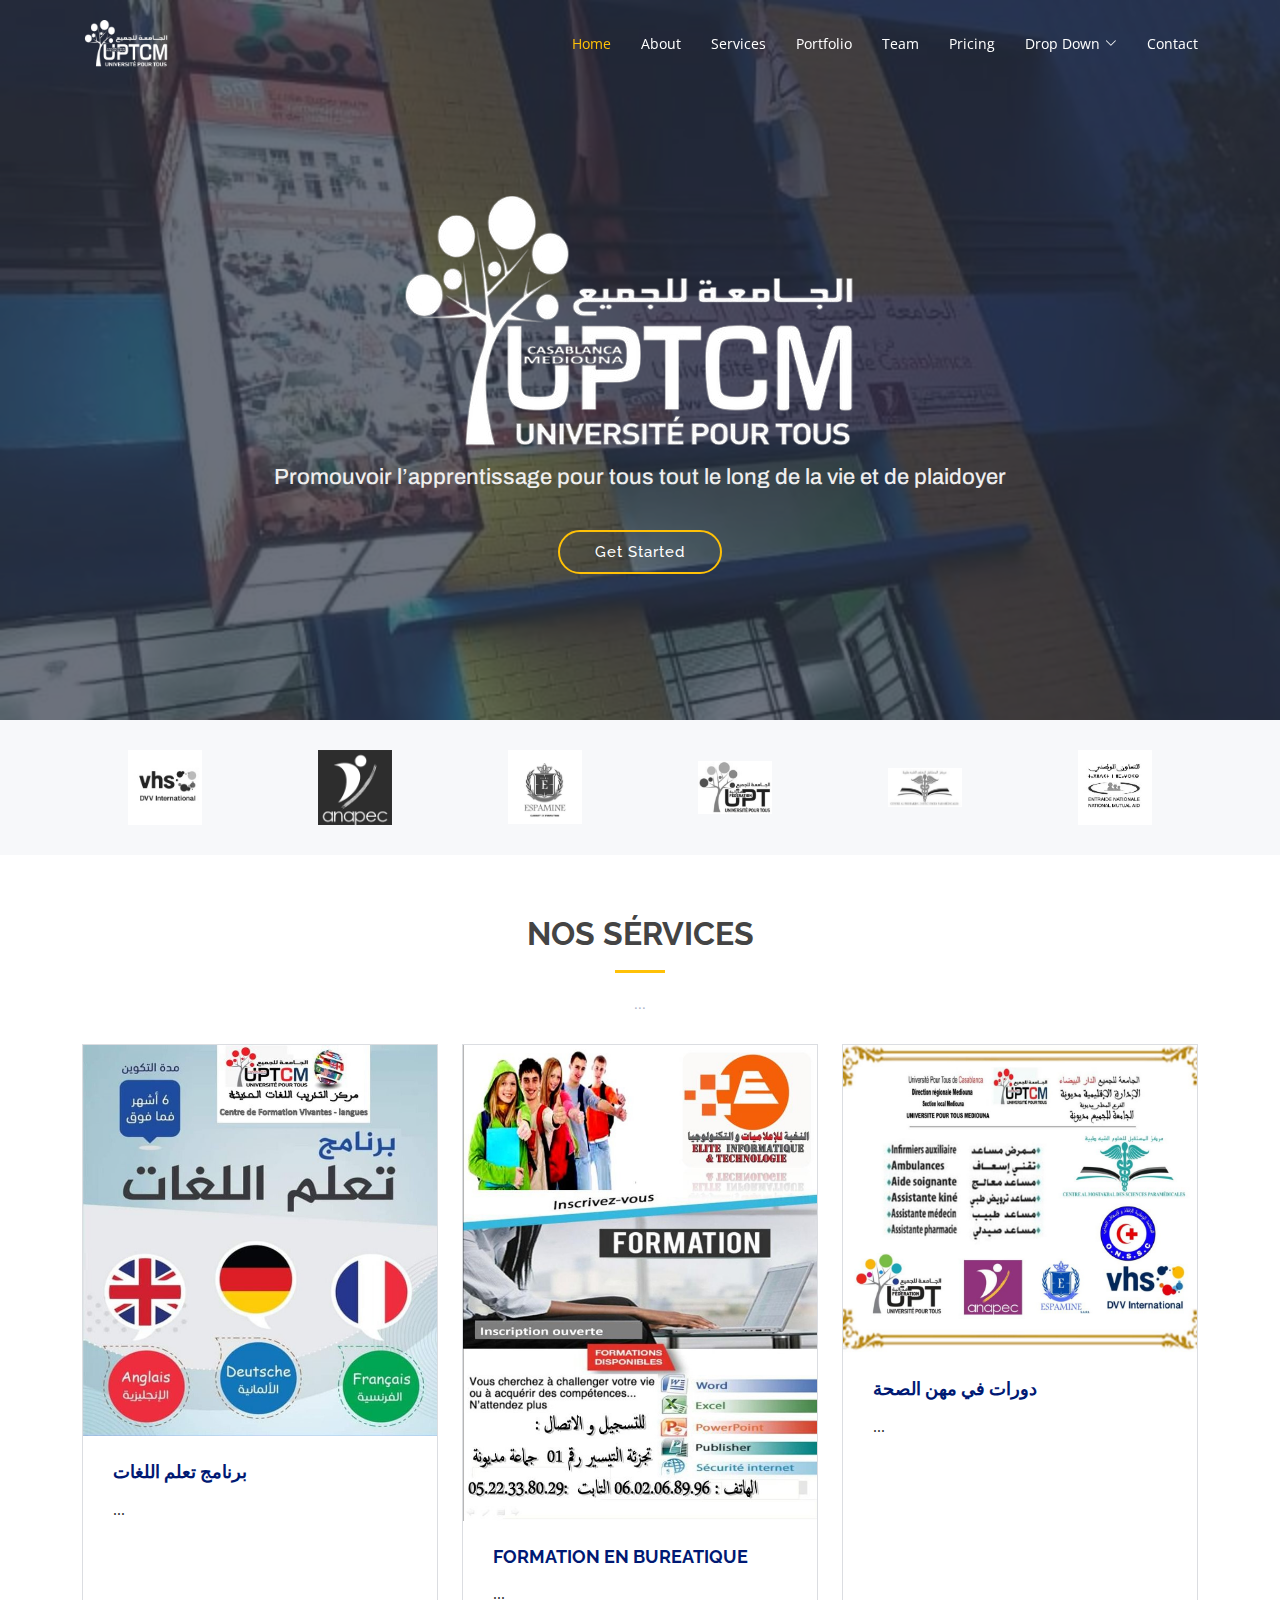
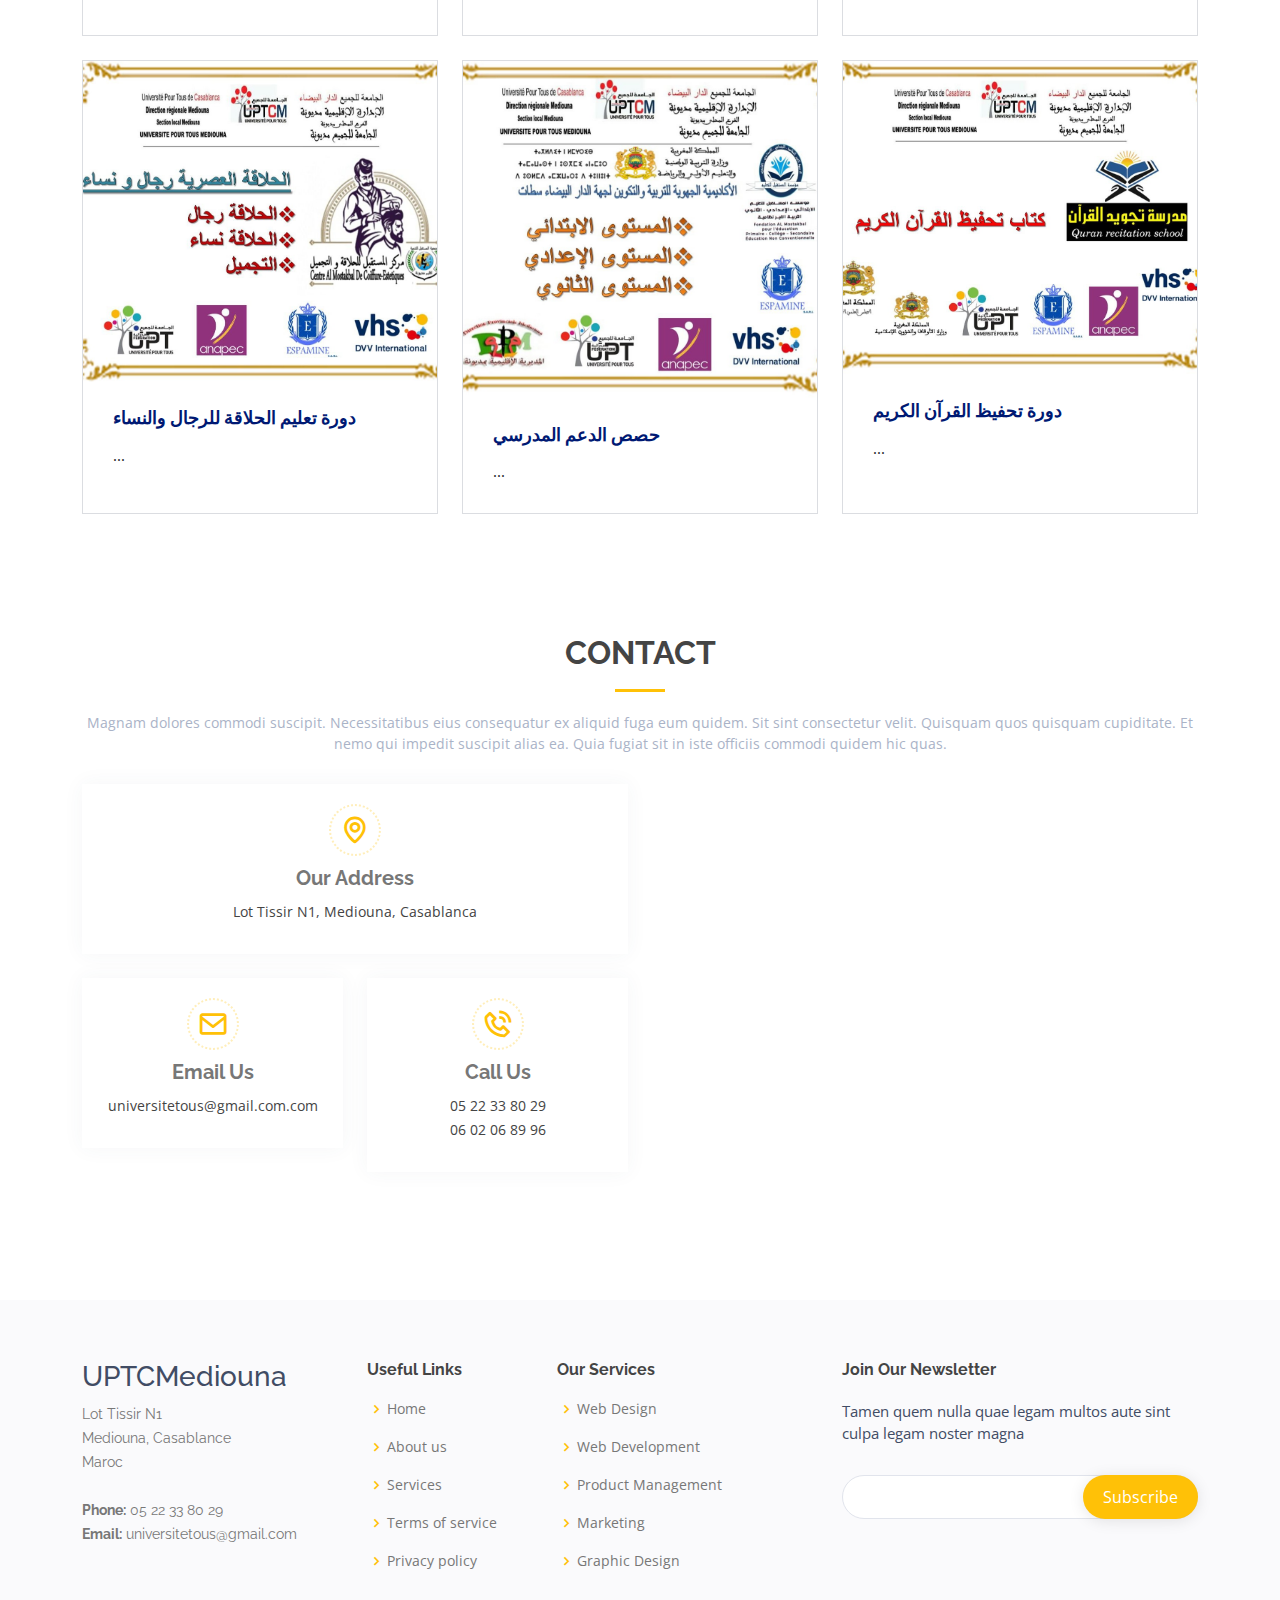
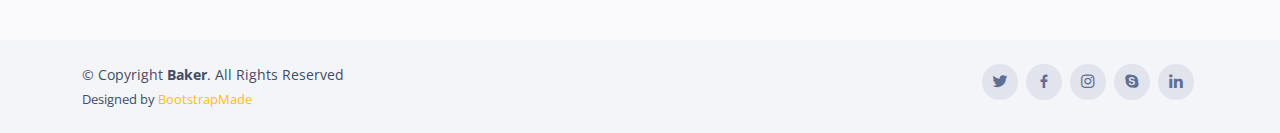
==== commit 505292d2: "Second commit" ====
--- a/index.html
+++ b/index.html
@@ -127,592 +127,101 @@
       </div>
     </section><!-- End Clients Section -->
 
-    <!-- ======= About Section ======= -->
-    <section id="about" class="about">
-      <div class="container">
-
-        <div class="row">
-          <div class="col-lg-6">
-            <img src="assets/img/about.jpg" class="img-fluid" alt="">
-          </div>
-          <div class="col-lg-6 pt-4 pt-lg-0">
-            <h3>Voluptatem dignissimos provident quasi</h3>
-            <p>
-              Lorem ipsum dolor sit amet, consectetur adipiscing elit, sed do eiusmod tempor incididunt ut labore et dolore magna aliqua. Duis aute irure dolor in reprehenderit
-            </p>
-            <div class="row">
-              <div class="col-md-6">
-                <i class="bx bx-receipt"></i>
-                <h4>Corporis voluptates sit</h4>
-                <p>Consequuntur sunt aut quasi enim aliquam quae harum pariatur laboris nisi ut aliquip</p>
-              </div>
-              <div class="col-md-6">
-                <i class="bx bx-cube-alt"></i>
-                <h4>Ullamco laboris nisi</h4>
-                <p>Excepteur sint occaecat cupidatat non proident, sunt in culpa qui officia deserunt</p>
-              </div>
-            </div>
-          </div>
-        </div>
-
-      </div>
-    </section><!-- End About Section -->
-
-    <!-- ======= Counts Section ======= -->
-    <section id="counts" class="counts section-bg">
-      <div class="container">
-
-        <div class="row counters">
-
-          <div class="col-lg-3 col-6 text-center">
-            <span data-purecounter-start="0" data-purecounter-end="232" data-purecounter-duration="1" class="purecounter"></span>
-            <p>Clients</p>
-          </div>
-
-          <div class="col-lg-3 col-6 text-center">
-            <span data-purecounter-start="0" data-purecounter-end="521" data-purecounter-duration="1" class="purecounter"></span>
-            <p>Projects</p>
-          </div>
-
-          <div class="col-lg-3 col-6 text-center">
-            <span data-purecounter-start="0" data-purecounter-end="1463" data-purecounter-duration="1" class="purecounter"></span>
-            <p>Hours Of Support</p>
-          </div>
-
-          <div class="col-lg-3 col-6 text-center">
-            <span data-purecounter-start="0" data-purecounter-end="15" data-purecounter-duration="1" class="purecounter"></span>
-            <p>Hard Workers</p>
-          </div>
-
-        </div>
-
-      </div>
-    </section><!-- End Counts Section -->
-
-    <!-- ======= Services Section ======= -->
-    <section id="services" class="services">
-      <div class="container">
-
-        <div class="section-title">
-          <h2>Services</h2>
-          <p>Magnam dolores commodi suscipit. Necessitatibus eius consequatur ex aliquid fuga eum quidem. Sit sint consectetur velit. Quisquam quos quisquam cupiditate. Et nemo qui impedit suscipit alias ea. Quia fugiat sit in iste officiis commodi quidem hic quas.</p>
-        </div>
-
-        <div class="row">
-
-          <div class="col-lg-4 col-md-6 d-flex align-items-stretch" data-aos="zoom-in" data-aos-delay="100">
-            <div class="icon-box iconbox-blue">
-              <div class="icon">
-                <i class="bx bxl-dribbble"></i>
-              </div>
-              <h4><a href="">Lorem Ipsum</a></h4>
-              <p>Voluptatum deleniti atque corrupti quos dolores et quas molestias excepturi</p>
-            </div>
-          </div>
-
-          <div class="col-lg-4 col-md-6 d-flex align-items-stretch mt-4 mt-md-0" data-aos="zoom-in" data-aos-delay="200">
-            <div class="icon-box iconbox-orange ">
-              <div class="icon">
-                <i class="bx bx-file"></i>
-              </div>
-              <h4><a href="">Sed Perspiciatis</a></h4>
-              <p>Duis aute irure dolor in reprehenderit in voluptate velit esse cillum dolore</p>
-            </div>
-          </div>
-
-          <div class="col-lg-4 col-md-6 d-flex align-items-stretch mt-4 mt-lg-0" data-aos="zoom-in" data-aos-delay="300">
-            <div class="icon-box iconbox-pink">
-              <div class="icon">
-                <i class="bx bx-tachometer"></i>
-              </div>
-              <h4><a href="">Magni Dolores</a></h4>
-              <p>Excepteur sint occaecat cupidatat non proident, sunt in culpa qui officia</p>
-            </div>
-          </div>
-
-          <div class="col-lg-4 col-md-6 d-flex align-items-stretch mt-4" data-aos="zoom-in" data-aos-delay="100">
-            <div class="icon-box iconbox-yellow">
-              <div class="icon">
-                <i class="bx bx-layer"></i>
-              </div>
-              <h4><a href="">Nemo Enim</a></h4>
-              <p>At vero eos et accusamus et iusto odio dignissimos ducimus qui blanditiis</p>
-            </div>
-          </div>
-
-          <div class="col-lg-4 col-md-6 d-flex align-items-stretch mt-4" data-aos="zoom-in" data-aos-delay="200">
-            <div class="icon-box iconbox-red">
-              <div class="icon">
-                <i class="bx bx-slideshow"></i>
-              </div>
-              <h4><a href="">Dele Cardo</a></h4>
-              <p>Quis consequatur saepe eligendi voluptatem consequatur dolor consequuntur</p>
-            </div>
-          </div>
-
-          <div class="col-lg-4 col-md-6 d-flex align-items-stretch mt-4" data-aos="zoom-in" data-aos-delay="300">
-            <div class="icon-box iconbox-teal">
-              <div class="icon">
-                <i class="bx bx-arch"></i>
-              </div>
-              <h4><a href="">Divera Don</a></h4>
-              <p>Modi nostrum vel laborum. Porro fugit error sit minus sapiente sit aspernatur</p>
-            </div>
-          </div>
-
-        </div>
-
-      </div>
-    </section><!-- End Services Section -->
-
-    <!-- ======= Cta Section ======= -->
-    <section id="cta" class="cta">
-      <div class="container">
-
-        <div class="text-center">
-          <h3>Call To Action</h3>
-          <p> Duis aute irure dolor in reprehenderit in voluptate velit esse cillum dolore eu fugiat nulla pariatur. Excepteur sint occaecat cupidatat non proident, sunt in culpa qui officia deserunt mollit anim id est laborum.</p>
-          <a class="cta-btn" href="#">Call To Action</a>
-        </div>
-
-      </div>
-    </section><!-- End Cta Section -->
-
-    <!-- ======= Testimonials Section ======= -->
-    <section id="testimonials" class="testimonials">
-      <div class="container">
-
-        <div class="section-title">
-          <h2>Testimonials</h2>
-          <p>Magnam dolores commodi suscipit. Necessitatibus eius consequatur ex aliquid fuga eum quidem. Sit sint consectetur velit. Quisquam quos quisquam cupiditate. Et nemo qui impedit suscipit alias ea. Quia fugiat sit in iste officiis commodi quidem hic quas.</p>
-        </div>
-
-        <div class="testimonials-slider swiper" data-aos="fade-up" data-aos-delay="100">
-          <div class="swiper-wrapper">
-
-            <div class="swiper-slide">
-              <div class="testimonial-item">
-                <p>
-                  <i class="bx bxs-quote-alt-left quote-icon-left"></i>
-                  Proin iaculis purus consequat sem cure digni ssim donec porttitora entum suscipit rhoncus. Accusantium quam, ultricies eget id, aliquam eget nibh et. Maecen aliquam, risus at semper.
-                  <i class="bx bxs-quote-alt-right quote-icon-right"></i>
-                </p>
-                <img src="assets/img/testimonials/testimonials-1.jpg" class="testimonial-img" alt="">
-                <h3>Saul Goodman</h3>
-                <h4>Ceo &amp; Founder</h4>
-              </div>
-            </div><!-- End testimonial item -->
-
-            <div class="swiper-slide">
-              <div class="testimonial-item">
-                <p>
-                  <i class="bx bxs-quote-alt-left quote-icon-left"></i>
-                  Export tempor illum tamen malis malis eram quae irure esse labore quem cillum quid cillum eram malis quorum velit fore eram velit sunt aliqua noster fugiat irure amet legam anim culpa.
-                  <i class="bx bxs-quote-alt-right quote-icon-right"></i>
-                </p>
-                <img src="assets/img/testimonials/testimonials-2.jpg" class="testimonial-img" alt="">
-                <h3>Sara Wilsson</h3>
-                <h4>Designer</h4>
-              </div>
-            </div><!-- End testimonial item -->
-
-            <div class="swiper-slide">
-              <div class="testimonial-item">
-                <p>
-                  <i class="bx bxs-quote-alt-left quote-icon-left"></i>
-                  Enim nisi quem export duis labore cillum quae magna enim sint quorum nulla quem veniam duis minim tempor labore quem eram duis noster aute amet eram fore quis sint minim.
-                  <i class="bx bxs-quote-alt-right quote-icon-right"></i>
-                </p>
-                <img src="assets/img/testimonials/testimonials-3.jpg" class="testimonial-img" alt="">
-                <h3>Jena Karlis</h3>
-                <h4>Store Owner</h4>
-              </div>
-            </div><!-- End testimonial item -->
-
-            <div class="swiper-slide">
-              <div class="testimonial-item">
-                <p>
-                  <i class="bx bxs-quote-alt-left quote-icon-left"></i>
-                  Fugiat enim eram quae cillum dolore dolor amet nulla culpa multos export minim fugiat minim velit minim dolor enim duis veniam ipsum anim magna sunt elit fore quem dolore labore illum veniam.
-                  <i class="bx bxs-quote-alt-right quote-icon-right"></i>
-                </p>
-                <img src="assets/img/testimonials/testimonials-4.jpg" class="testimonial-img" alt="">
-                <h3>Matt Brandon</h3>
-                <h4>Freelancer</h4>
-              </div>
-            </div><!-- End testimonial item -->
-
-            <div class="swiper-slide">
-              <div class="testimonial-item">
-                <p>
-                  <i class="bx bxs-quote-alt-left quote-icon-left"></i>
-                  Quis quorum aliqua sint quem legam fore sunt eram irure aliqua veniam tempor noster veniam enim culpa labore duis sunt culpa nulla illum cillum fugiat legam esse veniam culpa fore nisi cillum quid.
-                  <i class="bx bxs-quote-alt-right quote-icon-right"></i>
-                </p>
-                <img src="assets/img/testimonials/testimonials-5.jpg" class="testimonial-img" alt="">
-                <h3>John Larson</h3>
-                <h4>Entrepreneur</h4>
-              </div>
-            </div><!-- End testimonial item -->
-
-          </div>
-          <div class="swiper-pagination"></div>
-        </div>
-
-      </div>
-    </section><!-- End Testimonials Section -->
+   
+   
+
+   
+
+   
+
+   
+
+           
+
+           
 
     <!-- ======= Portfolio Section ======= -->
     <section id="portfolio" class="portfolio">
       <div class="container">
 
         <div class="section-title">
-          <h2>Portfolio</h2>
-          <p>Magnam dolores commodi suscipit. Necessitatibus eius consequatur ex aliquid fuga eum quidem. Sit sint consectetur velit. Quisquam quos quisquam cupiditate. Et nemo qui impedit suscipit alias ea. Quia fugiat sit in iste officiis commodi quidem hic quas.</p>
-        </div>
-
-        <div class="row">
-          <div class="col-lg-12 d-flex justify-content-center">
-            <ul id="portfolio-flters">
-              <li data-filter="*" class="filter-active">All</li>
-              <li data-filter=".filter-app">App</li>
-              <li data-filter=".filter-card">Card</li>
-              <li data-filter=".filter-web">Web</li>
-            </ul>
-          </div>
-        </div>
-
-        <div class="row portfolio-container">
-
-          <div class="col-lg-4 col-md-6 portfolio-item filter-app">
-            <img src="assets/img/langues.jpg" class="img-fluid" alt="">
-            <div class="portfolio-info">
-              <h4>برنامج تعلم اللغات</h4>
-              <p>برنامج تعلم اللغات</p>
-              <a href="assets/img/langues.jpg" data-gallery="portfolioGallery" class="portfolio-lightbox preview-link" title="App 1"><i class="bx bx-plus"></i></a>
-              <a href="portfolio-details.html" data-gallery="portfolioDetailsGallery" data-glightbox="type: external" class="portfolio-details-lightbox details-link" title="Portfolio Details"><i class="bx bx-link"></i></a>
-            </div>
-          </div>
-
-          <div class="col-lg-4 col-md-6 portfolio-item filter-web">
-            <img src="assets/img/info.jpg" class="img-fluid" alt="">
-            <div class="portfolio-info">
-              <h4>FORMATION EN BUREATIQUE</h4>
-              <p>FORMATION EN BUREATIQUE</p>
-              <a href="assets/img/info.jpg" data-gallery="portfolioGallery" class="portfolio-lightbox preview-link" title="Web 3"><i class="bx bx-plus"></i></a>
-              <a href="portfolio-details.html" data-gallery="portfolioDetailsGallery" data-glightbox="type: external" class="portfolio-details-lightbox details-link" title="Portfolio Details"><i class="bx bx-link"></i></a>
-            </div>
-          </div>
-
-          <div class="col-lg-4 col-md-6 portfolio-item filter-app">
-            <img src="assets/img/sante.jpg" class="img-fluid" alt="">
-            <div class="portfolio-info">
-              <h4>دورات في مهن الصحة</h4>
-              <p>دورات في مهن الصحة</p>
-              <a href="assets/img/sante.jpg" data-gallery="portfolioGallery" class="portfolio-lightbox preview-link" title="App 2"><i class="bx bx-plus"></i></a>
-              <a href="portfolio-details.html" data-gallery="portfolioDetailsGallery" data-glightbox="type: external" class="portfolio-details-lightbox details-link" title="Portfolio Details"><i class="bx bx-link"></i></a>
-            </div>
-          </div>
-
-          <div class="col-lg-4 col-md-6 portfolio-item filter-card">
-            <img src="assets/img/portfolio/portfolio-4.jpg" class="img-fluid" alt="">
-            <div class="portfolio-info">
-              <h4>Card 2</h4>
-              <p>Card</p>
-              <a href="assets/img/portfolio/portfolio-4.jpg" data-gallery="portfolioGallery" class="portfolio-lightbox preview-link" title="Card 2"><i class="bx bx-plus"></i></a>
-              <a href="portfolio-details.html" data-gallery="portfolioDetailsGallery" data-glightbox="type: external" class="portfolio-details-lightbox details-link" title="Portfolio Details"><i class="bx bx-link"></i></a>
-            </div>
-          </div>
-
-          <div class="col-lg-4 col-md-6 portfolio-item filter-web">
-            <img src="assets/img/portfolio/portfolio-5.jpg" class="img-fluid" alt="">
-            <div class="portfolio-info">
-              <h4>Web 2</h4>
-              <p>Web</p>
-              <a href="assets/img/portfolio/portfolio-5.jpg" data-gallery="portfolioGallery" class="portfolio-lightbox preview-link" title="Web 2"><i class="bx bx-plus"></i></a>
-              <a href="portfolio-details.html" data-gallery="portfolioDetailsGallery" data-glightbox="type: external" class="portfolio-details-lightbox details-link" title="Portfolio Details"><i class="bx bx-link"></i></a>
-            </div>
-          </div>
-
-          <div class="col-lg-4 col-md-6 portfolio-item filter-app">
-            <img src="assets/img/portfolio/portfolio-6.jpg" class="img-fluid" alt="">
-            <div class="portfolio-info">
-              <h4>App 3</h4>
-              <p>App</p>
-              <a href="assets/img/portfolio/portfolio-6.jpg" data-gallery="portfolioGallery" class="portfolio-lightbox preview-link" title="App 3"><i class="bx bx-plus"></i></a>
-              <a href="portfolio-details.html" data-gallery="portfolioDetailsGallery" data-glightbox="type: external" class="portfolio-details-lightbox details-link" title="Portfolio Details"><i class="bx bx-link"></i></a>
-            </div>
-          </div>
-
-          <div class="col-lg-4 col-md-6 portfolio-item filter-card">
-            <img src="assets/img/portfolio/portfolio-7.jpg" class="img-fluid" alt="">
-            <div class="portfolio-info">
-              <h4>Card 1</h4>
-              <p>Card</p>
-              <a href="assets/img/portfolio/portfolio-7.jpg" data-gallery="portfolioGallery" class="portfolio-lightbox preview-link" title="Card 1"><i class="bx bx-plus"></i></a>
-              <a href="portfolio-details.html" data-gallery="portfolioDetailsGallery" data-glightbox="type: external" class="portfolio-details-lightbox details-link" title="Portfolio Details"><i class="bx bx-link"></i></a>
-            </div>
-          </div>
-
-          <div class="col-lg-4 col-md-6 portfolio-item filter-card">
-            <img src="assets/img/portfolio/portfolio-8.jpg" class="img-fluid" alt="">
-            <div class="portfolio-info">
-              <h4>Card 3</h4>
-              <p>Card</p>
-              <a href="assets/img/portfolio/portfolio-8.jpg" data-gallery="portfolioGallery" class="portfolio-lightbox preview-link" title="Card 3"><i class="bx bx-plus"></i></a>
-              <a href="portfolio-details.html" data-gallery="portfolioDetailsGallery" data-glightbox="type: external" class="portfolio-details-lightbox details-link" title="Portfolio Details"><i class="bx bx-link"></i></a>
-            </div>
-          </div>
-
-          <div class="col-lg-4 col-md-6 portfolio-item filter-web">
-            <img src="assets/img/portfolio/portfolio-9.jpg" class="img-fluid" alt="">
-            <div class="portfolio-info">
-              <h4>Web 3</h4>
-              <p>Web</p>
-              <a href="assets/img/portfolio/portfolio-9.jpg" data-gallery="portfolioGallery" class="portfolio-lightbox preview-link" title="Web 3"><i class="bx bx-plus"></i></a>
-              <a href="portfolio-details.html" data-gallery="portfolioDetailsGallery" data-glightbox="type: external" class="portfolio-details-lightbox details-link" title="Portfolio Details"><i class="bx bx-link"></i></a>
-            </div>
-          </div>
-
-        </div>
+          <h2>Nos sérvices</h2>
+          <p>...</p>
+        </div>
+
+        <div class="row gy-4">
+
+          <div class="col-lg-4 col-md-6" data-aos="fade-up" data-aos-delay="100">
+            <div class="card">
+              <div class="card-img">
+                <img src="assets/img/langues.jpg" alt="" class="img-fluid">
+              </div>
+              <h3><a href="assets/img/langues.jpg" data-gallery="portfolioGallery" class="portfolio-lightbox preview-link" title="App 1">برنامج تعلم اللغات</a></h3>
+              <p>...</p>
+            </div>
+          </div><!-- End Card Item -->
+
+          <div class="col-lg-4 col-md-6" data-aos="fade-up" data-aos-delay="200">
+            <div class="card">
+              <div class="card-img">
+                <img src="assets/img/info.jpg" alt="" class="img-fluid">
+              </div>
+              <h3><a href="assets/img/info.jpg" data-gallery="portfolioGallery" class="portfolio-lightbox preview-link" title="App 1">Formation en bureatique</a></h3>
+              <p>...</p>
+            </div>
+          </div><!-- End Card Item -->
+
+          <div class="col-lg-4 col-md-6" data-aos="fade-up" data-aos-delay="300">
+            <div class="card">
+              <div class="card-img">
+                <img src="assets/img/sante.jpg" alt="" class="img-fluid">
+              </div>
+              <h3><a href="assets/img/sante.jpg" data-gallery="portfolioGallery" class="portfolio-lightbox preview-link" title="App 1">دورات في مهن الصحة</a></h3>
+              <p>...</p>
+            </div>
+          </div><!-- End Card Item -->
+
+          <div class="col-lg-4 col-md-6" data-aos="fade-up" data-aos-delay="400">
+            <div class="card">
+              <div class="card-img">
+                <img src="assets/img/coiffeur.jpg" alt="" class="img-fluid">
+              </div>
+              <h3><a href="assets/img/coiffeur.jpg" data-gallery="portfolioGallery" class="portfolio-lightbox preview-link" title="App 1">دورة تعليم الحلاقة للرجال والنساء</a></h3>
+              <p>...</p>
+            </div>
+          </div><!-- End Card Item -->
+
+          <div class="col-lg-4 col-md-6" data-aos="fade-up" data-aos-delay="500">
+            <div class="card">
+              <div class="card-img">
+                <img src="assets/img/cours.jpg" alt="" class="img-fluid">
+              </div>
+              <h3><a href="assets/img/cours.jpg" data-gallery="portfolioGallery" class="portfolio-lightbox preview-link" title="App 1">حصص الدعم المدرسي</a></h3>
+              <p>...</p>
+            </div>
+          </div><!-- End Card Item -->
+
+          <div class="col-lg-4 col-md-6" data-aos="fade-up" data-aos-delay="600">
+            <div class="card">
+              <div class="card-img">
+                <img src="assets/img/quran.jpg" alt="" class="img-fluid">
+              </div>
+              <h3><a href="assets/img/quran.jpg" data-gallery="portfolioGallery" class="portfolio-lightbox preview-link" title="App 1">دورة تحفيظ القرآن الكريم</a></h3>
+              <p>...</p>
+            </div>
+          </div><!-- End Card Item -->
+
+        </div>
+
+        
 
       </div>
     </section><!-- End Portfolio Section -->
 
-    <!-- ======= Team Section ======= -->
-    <section id="team" class="team section-bg">
-      <div class="container">
-
-        <div class="section-title">
-          <h2>Team</h2>
-          <p>Magnam dolores commodi suscipit. Necessitatibus eius consequatur ex aliquid fuga eum quidem. Sit sint consectetur velit. Quisquam quos quisquam cupiditate. Et nemo qui impedit suscipit alias ea. Quia fugiat sit in iste officiis commodi quidem hic quas.</p>
-        </div>
-
-        <div class="row">
-
-          <div class="col-lg-3 col-md-6 d-flex align-items-stretch">
-            <div class="member">
-              <div class="member-img">
-                <img src="assets/img/team/team-1.jpg" class="img-fluid" alt="">
-                <div class="social">
-                  <a href=""><i class="bi bi-twitter"></i></a>
-                  <a href=""><i class="bi bi-facebook"></i></a>
-                  <a href=""><i class="bi bi-instagram"></i></a>
-                  <a href=""><i class="bi bi-linkedin"></i></a>
-                </div>
-              </div>
-              <div class="member-info">
-                <h4>Walter White</h4>
-                <span>Chief Executive Officer</span>
-              </div>
-            </div>
-          </div>
-
-          <div class="col-lg-3 col-md-6 d-flex align-items-stretch">
-            <div class="member">
-              <div class="member-img">
-                <img src="assets/img/team/team-2.jpg" class="img-fluid" alt="">
-                <div class="social">
-                  <a href=""><i class="bi bi-twitter"></i></a>
-                  <a href=""><i class="bi bi-facebook"></i></a>
-                  <a href=""><i class="bi bi-instagram"></i></a>
-                  <a href=""><i class="bi bi-linkedin"></i></a>
-                </div>
-              </div>
-              <div class="member-info">
-                <h4>Sarah Jhonson</h4>
-                <span>Product Manager</span>
-              </div>
-            </div>
-          </div>
-
-          <div class="col-lg-3 col-md-6 d-flex align-items-stretch">
-            <div class="member">
-              <div class="member-img">
-                <img src="assets/img/team/team-3.jpg" class="img-fluid" alt="">
-                <div class="social">
-                  <a href=""><i class="bi bi-twitter"></i></a>
-                  <a href=""><i class="bi bi-facebook"></i></a>
-                  <a href=""><i class="bi bi-instagram"></i></a>
-                  <a href=""><i class="bi bi-linkedin"></i></a>
-                </div>
-              </div>
-              <div class="member-info">
-                <h4>William Anderson</h4>
-                <span>CTO</span>
-              </div>
-            </div>
-          </div>
-
-          <div class="col-lg-3 col-md-6 d-flex align-items-stretch">
-            <div class="member">
-              <div class="member-img">
-                <img src="assets/img/team/team-4.jpg" class="img-fluid" alt="">
-                <div class="social">
-                  <a href=""><i class="bi bi-twitter"></i></a>
-                  <a href=""><i class="bi bi-facebook"></i></a>
-                  <a href=""><i class="bi bi-instagram"></i></a>
-                  <a href=""><i class="bi bi-linkedin"></i></a>
-                </div>
-              </div>
-              <div class="member-info">
-                <h4>Amanda Jepson</h4>
-                <span>Accountant</span>
-              </div>
-            </div>
-          </div>
-
-        </div>
-
-      </div>
-    </section><!-- End Team Section -->
-
-    <!-- ======= Pricing Section ======= -->
-    <section id="pricing" class="pricing">
-      <div class="container">
-
-        <div class="section-title">
-          <h2>Pricing</h2>
-          <p>Magnam dolores commodi suscipit. Necessitatibus eius consequatur ex aliquid fuga eum quidem. Sit sint consectetur velit. Quisquam quos quisquam cupiditate. Et nemo qui impedit suscipit alias ea. Quia fugiat sit in iste officiis commodi quidem hic quas.</p>
-        </div>
-
-        <div class="row">
-
-          <div class="col-lg-3 col-md-6">
-            <div class="box">
-              <h3>Free</h3>
-              <h4><sup>$</sup>0<span> / month</span></h4>
-              <ul>
-                <li>Aida dere</li>
-                <li>Nec feugiat nisl</li>
-                <li>Nulla at volutpat dola</li>
-                <li class="na">Pharetra massa</li>
-                <li class="na">Massa ultricies mi</li>
-              </ul>
-              <div class="btn-wrap">
-                <a href="#" class="btn-buy">Buy Now</a>
-              </div>
-            </div>
-          </div>
-
-          <div class="col-lg-3 col-md-6 mt-4 mt-md-0">
-            <div class="box featured">
-              <h3>Business</h3>
-              <h4><sup>$</sup>19<span> / month</span></h4>
-              <ul>
-                <li>Aida dere</li>
-                <li>Nec feugiat nisl</li>
-                <li>Nulla at volutpat dola</li>
-                <li>Pharetra massa</li>
-                <li class="na">Massa ultricies mi</li>
-              </ul>
-              <div class="btn-wrap">
-                <a href="#" class="btn-buy">Buy Now</a>
-              </div>
-            </div>
-          </div>
-
-          <div class="col-lg-3 col-md-6 mt-4 mt-lg-0">
-            <div class="box">
-              <h3>Developer</h3>
-              <h4><sup>$</sup>29<span> / month</span></h4>
-              <ul>
-                <li>Aida dere</li>
-                <li>Nec feugiat nisl</li>
-                <li>Nulla at volutpat dola</li>
-                <li>Pharetra massa</li>
-                <li>Massa ultricies mi</li>
-              </ul>
-              <div class="btn-wrap">
-                <a href="#" class="btn-buy">Buy Now</a>
-              </div>
-            </div>
-          </div>
-
-          <div class="col-lg-3 col-md-6 mt-4 mt-lg-0">
-            <div class="box">
-              <span class="advanced">Advanced</span>
-              <h3>Ultimate</h3>
-              <h4><sup>$</sup>49<span> / month</span></h4>
-              <ul>
-                <li>Aida dere</li>
-                <li>Nec feugiat nisl</li>
-                <li>Nulla at volutpat dola</li>
-                <li>Pharetra massa</li>
-                <li>Massa ultricies mi</li>
-              </ul>
-              <div class="btn-wrap">
-                <a href="#" class="btn-buy">Buy Now</a>
-              </div>
-            </div>
-          </div>
-
-        </div>
-
-      </div>
-    </section><!-- End Pricing Section -->
-
-    <!-- ======= Frequently Asked Questions Section ======= -->
-    <section id="faq" class="faq section-bg">
-      <div class="container">
-
-        <div class="section-title">
-          <h2>Frequently Asked Questions</h2>
-          <p>Magnam dolores commodi suscipit. Necessitatibus eius consequatur ex aliquid fuga eum quidem. Sit sint consectetur velit. Quisquam quos quisquam cupiditate. Et nemo qui impedit suscipit alias ea. Quia fugiat sit in iste officiis commodi quidem hic quas.</p>
-        </div>
-
-        <div class="faq-list">
-          <ul>
-            <li data-aos="fade-up">
-              <i class="bx bx-help-circle icon-help"></i> <a data-bs-toggle="collapse" class="collapse" data-bs-target="#faq-list-1">Non consectetur a erat nam at lectus urna duis? <i class="bx bx-chevron-down icon-show"></i><i class="bx bx-chevron-up icon-close"></i></a>
-              <div id="faq-list-1" class="collapse show" data-bs-parent=".faq-list">
-                <p>
-                  Feugiat pretium nibh ipsum consequat. Tempus iaculis urna id volutpat lacus laoreet non curabitur gravida. Venenatis lectus magna fringilla urna porttitor rhoncus dolor purus non.
-                </p>
-              </div>
-            </li>
-
-            <li data-aos="fade-up" data-aos-delay="100">
-              <i class="bx bx-help-circle icon-help"></i> <a data-bs-toggle="collapse" data-bs-target="#faq-list-2" class="collapsed">Feugiat scelerisque varius morbi enim nunc? <i class="bx bx-chevron-down icon-show"></i><i class="bx bx-chevron-up icon-close"></i></a>
-              <div id="faq-list-2" class="collapse" data-bs-parent=".faq-list">
-                <p>
-                  Dolor sit amet consectetur adipiscing elit pellentesque habitant morbi. Id interdum velit laoreet id donec ultrices. Fringilla phasellus faucibus scelerisque eleifend donec pretium. Est pellentesque elit ullamcorper dignissim. Mauris ultrices eros in cursus turpis massa tincidunt dui.
-                </p>
-              </div>
-            </li>
-
-            <li data-aos="fade-up" data-aos-delay="200">
-              <i class="bx bx-help-circle icon-help"></i> <a data-bs-toggle="collapse" data-bs-target="#faq-list-3" class="collapsed">Dolor sit amet consectetur adipiscing elit? <i class="bx bx-chevron-down icon-show"></i><i class="bx bx-chevron-up icon-close"></i></a>
-              <div id="faq-list-3" class="collapse" data-bs-parent=".faq-list">
-                <p>
-                  Eleifend mi in nulla posuere sollicitudin aliquam ultrices sagittis orci. Faucibus pulvinar elementum integer enim. Sem nulla pharetra diam sit amet nisl suscipit. Rutrum tellus pellentesque eu tincidunt. Lectus urna duis convallis convallis tellus. Urna molestie at elementum eu facilisis sed odio morbi quis
-                </p>
-              </div>
-            </li>
-
-            <li data-aos="fade-up" data-aos-delay="300">
-              <i class="bx bx-help-circle icon-help"></i> <a data-bs-toggle="collapse" data-bs-target="#faq-list-4" class="collapsed">Tempus quam pellentesque nec nam aliquam sem et tortor consequat? <i class="bx bx-chevron-down icon-show"></i><i class="bx bx-chevron-up icon-close"></i></a>
-              <div id="faq-list-4" class="collapse" data-bs-parent=".faq-list">
-                <p>
-                  Molestie a iaculis at erat pellentesque adipiscing commodo. Dignissim suspendisse in est ante in. Nunc vel risus commodo viverra maecenas accumsan. Sit amet nisl suscipit adipiscing bibendum est. Purus gravida quis blandit turpis cursus in.
-                </p>
-              </div>
-            </li>
-
-            <li data-aos="fade-up" data-aos-delay="400">
-              <i class="bx bx-help-circle icon-help"></i> <a data-bs-toggle="collapse" data-bs-target="#faq-list-5" class="collapsed">Tortor vitae purus faucibus ornare. Varius vel pharetra vel turpis nunc eget lorem dolor? <i class="bx bx-chevron-down icon-show"></i><i class="bx bx-chevron-up icon-close"></i></a>
-              <div id="faq-list-5" class="collapse" data-bs-parent=".faq-list">
-                <p>
-                  Laoreet sit amet cursus sit amet dictum sit amet justo. Mauris vitae ultricies leo integer malesuada nunc vel. Tincidunt eget nullam non nisi est sit amet. Turpis nunc eget lorem dolor sed. Ut venenatis tellus in metus vulputate eu scelerisque.
-                </p>
-              </div>
-            </li>
-
-          </ul>
-        </div>
-
-      </div>
-    </section><!-- End Frequently Asked Questions Section -->
+   
+    
+
+    
 
     <!-- ======= Contact Section ======= -->
     <section id="contact" class="contact">
--- a/assets/css/style.css
+++ b/assets/css/style.css
@@ -883,7 +883,7 @@
   bottom: -50px;
   z-index: 3;
   transition: all ease-in-out 0.3s;
-  background: #ffc107;
+  background: #66646097;
   padding: 15px 20px;
 }
 
@@ -1551,4 +1551,53 @@
 #footer .social-links a:hover {
   background: #ffce3a;
   text-decoration: none;
+}
+
+
+
+
+.portfolio .card {
+  border: 1px solid rgba(14, 29, 52, 0.15);
+  background: #fff;
+  position: relative;
+  border-radius: 0;
+  height: 100%;
+}
+
+.portfolio .card .card-img {
+  overflow: hidden;
+  margin-bottom: 15px;
+  border-radius: 0;
+}
+
+.portfolio .card .card-img img {
+  transition: 0.3s ease-in-out;
+}
+
+.portfolio .card h3 {
+  font-weight: 700;
+  font-size: 18px;
+  margin-bottom: 5px;
+  padding: 10px 30px;
+  text-transform: uppercase;
+}
+
+.portfolio .card a {
+  color: #001973;
+  transition: 0.3;
+}
+
+.portfolio .card a:hover {
+  color: var(--color-primary);
+}
+
+.portfolio .card p {
+  padding: 0 30px;
+  margin-bottom: 30px;
+  color: var(--color-secondary);
+  font-size: 15px;
+}
+
+.portfolio .card:hover .card-img img {
+  transform: scale(1.1);
 }